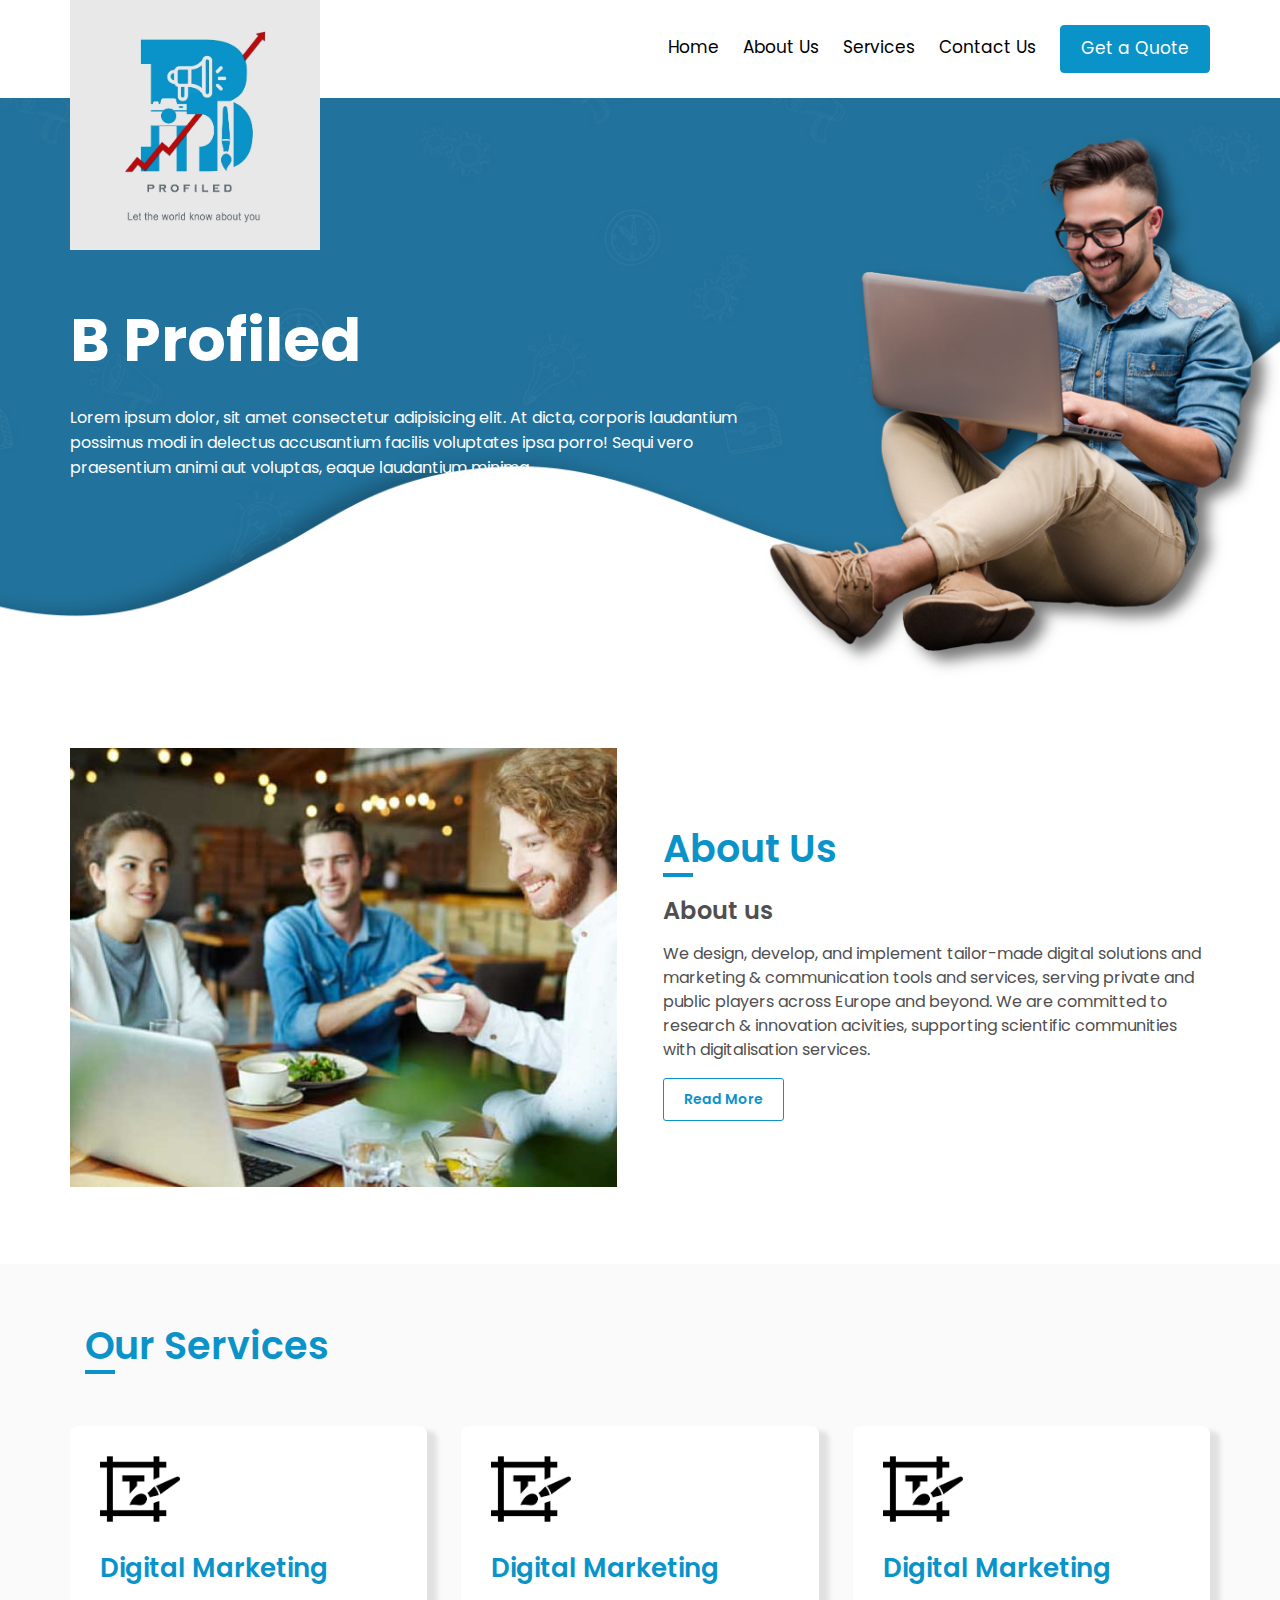
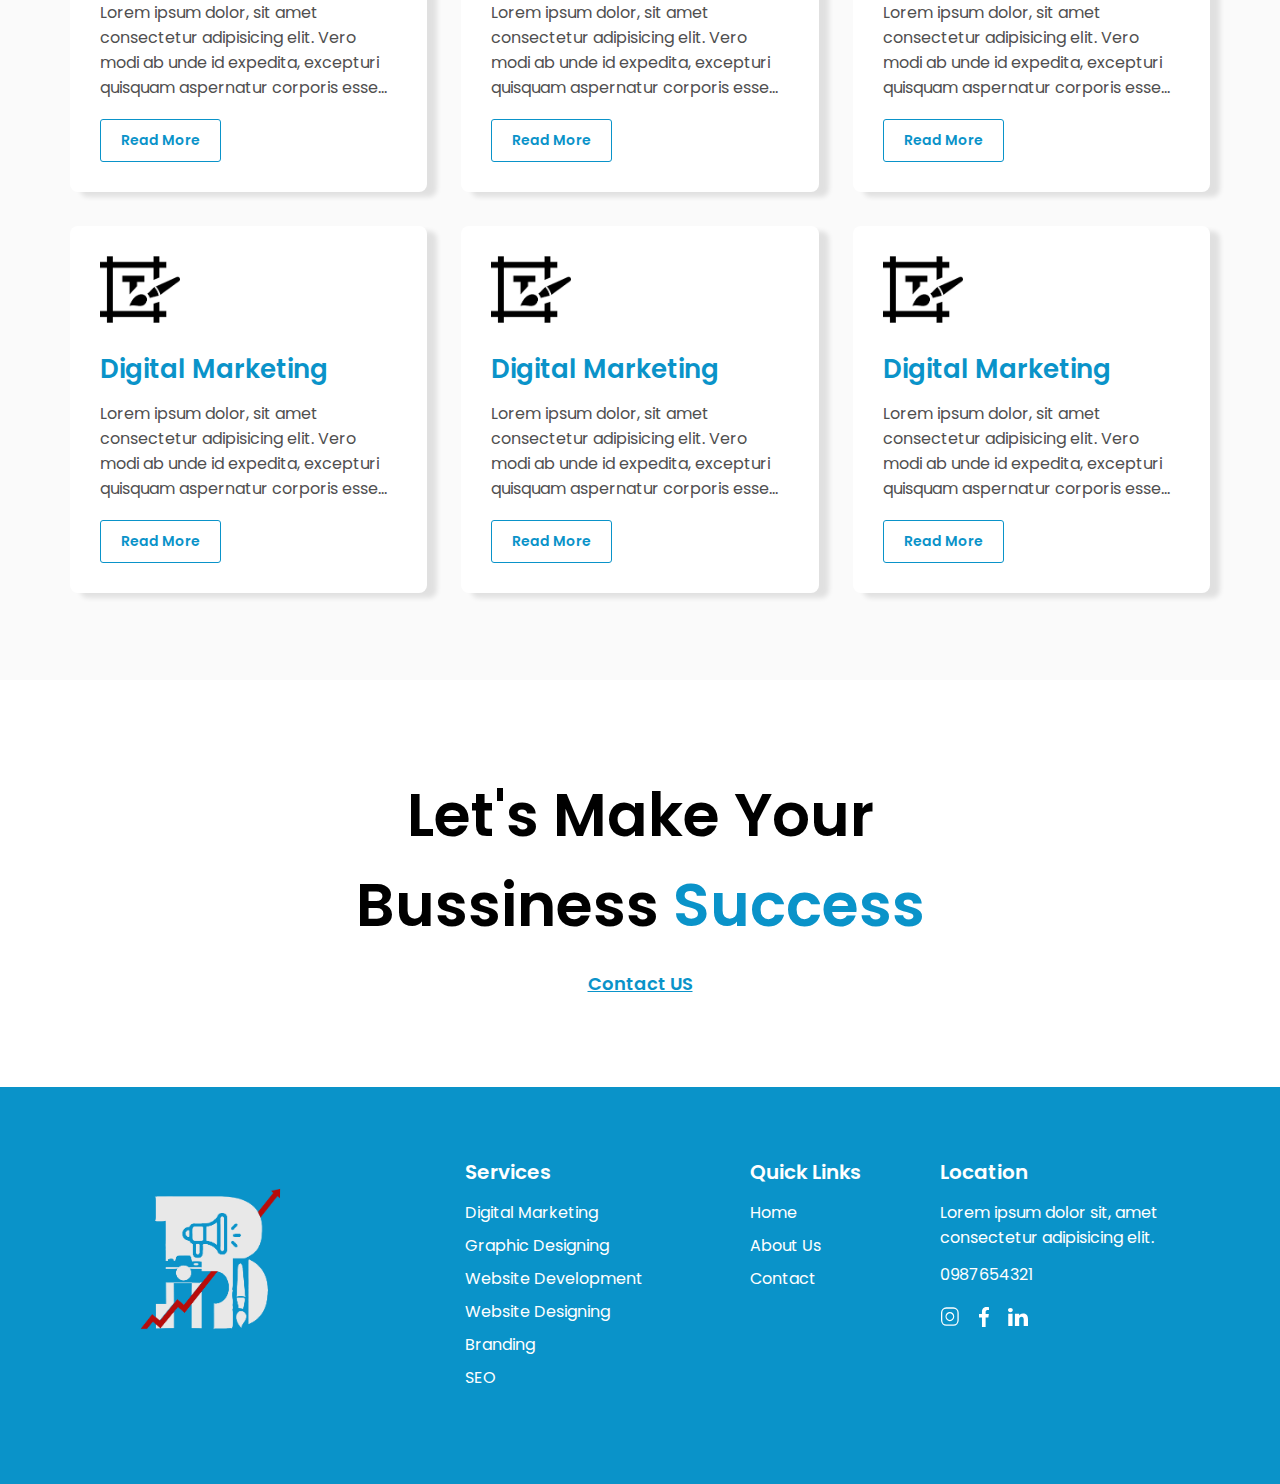
==== index.html @ 7e1f8a28 "Add files via upload" ====
<!DOCTYPE html>
<html lang="en">
<head>
    <meta charset="UTF-8">
    <meta name="viewport" content="width=device-width, initial-scale=1.0">
    <title>B Profiled</title>

    <link rel="stylesheet" href="./assets/css/bootstrap.min.css">
    <link rel="stylesheet" href="./assets/css/stylesheet.css">
</head>
<body>
    <header class="my_header">
        <div class="container">
            <div class="row header_row">
                <div class="brand_logo">
                    <a href="index.html">
                        <img src="./assets/images/logo.jpg" alt="">
                    </a>
                </div>
                <div class="header_right">
                    <div class="header_main">
                        <ul>
                            <li class="nav_item">
                                <a href="" class="nav_link">Home</a>
                            </li>
                            <li class="nav_item">
                                <a href="" class="nav_link">About Us</a>
                            </li>
                            <li class="nav_item">
                                <a href="" class="nav_link">Services</a>
                            </li>
                            <li class="nav_item">
                                <a href="" class="nav_link">Contact Us</a>
                            </li>
                            <li class="nav_item">
                                <a href="" class="nav_link btn">Get a Quote</a>
                            </li>
                        </ul>
                    </div>
                </div>
            </div>
        </div>
    </header>
    <section class="home_banner">
        <div class="banner-bg">
            <img src="./assets/images/social-media-banner-new-abhi.jpg" alt="">
        </div>
        <div class="container">
            <div class="row">
                <div class="banner-conten">
                    <h1>B Profiled</h1>
                    <p>Lorem ipsum dolor, sit amet consectetur adipisicing elit. At dicta, corporis laudantium possimus modi in delectus accusantium facilis voluptates ipsa porro! Sequi vero praesentium animi aut voluptas, eaque laudantium minima.</p>
                </div>
            </div>
        </div>
    </section>
    <section class="abouts-wrapp">
        <div class="container">
            <div class="row">
                <div class="abouts-left">
                    <img src="./assets/images/contact-img.jpg" alt="">
                </div>
                <div class="abouts-right">
                    <div class="about-conten">
                        <h2 class="title-common">About Us</h2>
                        <h3>About us</h3>
                        <p>We design, develop, and implement tailor-made digital solutions and marketing & communication tools and services, serving private and public players across Europe and beyond. We are committed to research & innovation acivities, supporting scientific communities with digitalisation services.</p>
                        <a href="" class="read-more-btn">Read More</a>
                    </div>                    
                </div>
            </div>
        </div>
    </section>
    <section class="services-wrapp">
        <div class="container">
            <h2 class="title-common">Our Services</h2>
            <div class="row">
                <div class="service-box">
                    <div class="service-icon">
                        <img src="./assets/images/branding.png" alt="">
                    </div>
                    <h2>Digital Marketing</h2>
                    <p>Lorem ipsum dolor, sit amet consectetur adipisicing elit. Vero modi ab unde id expedita, excepturi quisquam aspernatur corporis esse pariatur, hic culpa consequatur fugit animi veniam enim dignissimos eum ipsum.</p>
                    <a href="" class="read-more-btn">Read More</a>
                </div>
                <div class="service-box">
                    <div class="service-icon">
                        <img src="./assets/images/branding.png" alt="">
                    </div>
                    <h2>Digital Marketing</h2>
                    <p>Lorem ipsum dolor, sit amet consectetur adipisicing elit. Vero modi ab unde id expedita, excepturi quisquam aspernatur corporis esse pariatur, hic culpa consequatur fugit animi veniam enim dignissimos eum ipsum.</p>
                    <a href="" class="read-more-btn">Read More</a>
                </div>
                <div class="service-box">
                    <div class="service-icon">
                        <img src="./assets/images/branding.png" alt="">
                    </div>
                    <h2>Digital Marketing</h2>
                    <p>Lorem ipsum dolor, sit amet consectetur adipisicing elit. Vero modi ab unde id expedita, excepturi quisquam aspernatur corporis esse pariatur, hic culpa consequatur fugit animi veniam enim dignissimos eum ipsum.</p>
                    <a href="" class="read-more-btn">Read More</a>
                </div>
                <div class="service-box">
                    <div class="service-icon">
                        <img src="./assets/images/branding.png" alt="">
                    </div>
                    <h2>Digital Marketing</h2>
                    <p>Lorem ipsum dolor, sit amet consectetur adipisicing elit. Vero modi ab unde id expedita, excepturi quisquam aspernatur corporis esse pariatur, hic culpa consequatur fugit animi veniam enim dignissimos eum ipsum.</p>
                    <a href="" class="read-more-btn">Read More</a>
                </div>
                <div class="service-box">
                    <div class="service-icon">
                        <img src="./assets/images/branding.png" alt="">
                    </div>
                    <h2>Digital Marketing</h2>
                    <p>Lorem ipsum dolor, sit amet consectetur adipisicing elit. Vero modi ab unde id expedita, excepturi quisquam aspernatur corporis esse pariatur, hic culpa consequatur fugit animi veniam enim dignissimos eum ipsum.</p>
                    <a href="" class="read-more-btn">Read More</a>
                </div>
                <div class="service-box">
                    <div class="service-icon">
                        <img src="./assets/images/branding.png" alt="">
                    </div>
                    <h2>Digital Marketing</h2>
                    <p>Lorem ipsum dolor, sit amet consectetur adipisicing elit. Vero modi ab unde id expedita, excepturi quisquam aspernatur corporis esse pariatur, hic culpa consequatur fugit animi veniam enim dignissimos eum ipsum.</p>
                    <a href="" class="read-more-btn">Read More</a>
                </div>
            </div>
        </div>
    </section>
    <section class="contact-wrapp">
        <div class="container">
            <div class="row">
                <h1>Let's Make Your <span>Bussiness <span class="color">Success</span></span></h1>
                <a href="" class="contact-btn">Contact US</a>
            </div>
        </div>
    </section>
    <footer>
        <div class="container">
            <div class="row ftr-row1">                
                <div class="col-md-4 ftr-brand">
                    <div class="ftr-logo">
                        <a href=""><img src="./assets/images/footerbprofile.png" alt=""></a>
                    </div>
                </div>
                <div class="col-md-3 ftr-links">
                    <h3>Services</h3>
                    <ul>
                        <li><a href="">Digital Marketing</a></li>
                        <li><a href="">Graphic Designing</a></li>
                        <li><a href="">Website Development</a></li>
                        <li><a href="">Website Designing</a></li>
                        <li><a href="">Branding</a></li>
                        <li><a href="">SEO</a></li>
                    </ul>
                </div>
                <div class="col-md-2 ftr-links">
                    <h3>Quick Links</h3>
                    <ul>
                        <li><a href="">Home</a></li>
                        <li><a href="">About Us</a></li>
                        <li><a href="">Contact</a></li>
                    </ul>
                </div>
                <div class="col-md-3 ftr-add">
                    <h3>Location</h3>
                    <ul>
                        <li>Lorem ipsum dolor sit, amet consectetur adipisicing elit.</li>
                    </ul>
                    <ul class="ph-no">
                        <li><a href="">0987654321</a></li>
                    </ul>
                    <ul class="social-icons">
                        <li><a href=""><img src="./assets/images/instagram-white-plain-icon.svg" alt=""></a></li>
                        <li><a href=""><img src="./assets/images/facebook-white-plain-icon.svg" alt=""></a></li>
                        <li><a href=""><img src="./assets/images/linkedin-white-plain-icon.svg" alt=""></a></li>
                    </ul>
                </div>
            </div>
        </div>
    </footer>

    <script src="./assets/js/bootstrap.min.js"></script>
    <script src="./assets/js/jquery-3.7.1.min.js"></script>
    <script src="./assets/js/popper.min.js"></script>
    <script src="./assets/js/custom.js"></script>
</body>
</html>
---- assets/css/stylesheet.css ----
@charset "utf-8";
/* CSS Document */

/* CSS Document © 2023 ProWeb Prism */
@import url('https://fonts.googleapis.com/css2?family=Poppins:ital,wght@0,100;0,200;0,300;0,400;0,500;0,600;0,700;0,800;0,900;1,100;1,200;1,300;1,400;1,500;1,600;1,700;1,800;1,900&display=swap');

::-moz-selection{ background:#7b7d7f; color:#ffffff; text-shadow:none;}
::selection { background:#7b7d7f; color:#ffffff; text-shadow:none;}
*,
*:before, *:after{-webkit-box-sizing:  border-box;-moz-box-sizing: border-box;box-sizing: border-box;margin: 0;padding: 0;}
html, body, div, span, applet, object, iframe, h1, h2, h3, h4, h5, h6, p, blockquote, pre, abbr, acronym, address, big, cite, code, del, dfn, em, img, ins, kbd, q, s, samp, small, strike, strong, sub, sup, tt, var, b, u, i, center, dl, dt, dd, ol, ul, li, fieldset, form, label, legend, table, caption, tbody, tfoot, thead, tr, th, td, article, aside, canvas, details, embed,  figure, figcaption, footer, header, hgroup, menu, nav, output, ruby, section, summary,time, mark, audio, video, textarea, input { margin:0; padding:0; border:0; font-size:100%; font:inherit; vertical-align:baseline; outline:none; font-family: 'Poppins', sans-serif;}
/* HTML5 display-role reset for older browsers */
article, aside, details, figcaption, figure, footer, header, hgroup, menu, nav, section { display: block; }
body {color:#504f50; -webkit-text-size-adjust: none; -webkit-font-smoothing: antialiased; -moz-font-smoothing: antialiased; -webkit-font-smoothing: antialiased; font-smoothing: antialiased; text-rendering: optimizeLegibility; overflow:hidden;}
:root { overflow-y: scroll;}
html.cl-loaded.menu-came-in { overflow: hidden;}
a { text-decoration:none; transition:all 0.25s ease-out 0s;}
a:hover { text-decoration:none; transition:all 0.25s ease-out 0s;}
p, p span { font-family: 'Poppins', sans-serif;}
img { border:0px;}
ol, ul, li{ list-style: none;}
blockquote, q { quotes: none;}
blockquote:before, blockquote:after, q:before, q:after { content: ''; content: none;}
table {border-collapse: collapse; border-spacing: 0;}
* {-webkit-appearance: none;
}::-webkit-input-placeholder {
  color:#ffffff;
}
::-moz-placeholder { 
  color:#ffffff;
}
:-ms-input-placeholder {
  color:#ffffff;
}
:-moz-placeholder {
  color:#ffffff;
}

section{width: 100%; float: left;}
img{max-width: 100%;}

/* -------------------------header--------------------------- */
header.my_header { width: 100%;float: left;}
header.my_header .brand_logo { width: 250px; position: absolute;left: 0;z-index: 1;}
header.my_header .header_right {float: right;display: inline-block;padding: 25px 0;}
header.my_header .header_row {justify-content: right;position: relative;}
header.my_header .header_right .header_main ul {display: inline-block;width: auto;}
header.my_header .header_right .header_main ul li.nav_item {display: inline-block;}
header.my_header .header_right .header_main ul li.nav_item a.nav_link {color: #000;font-size: 17px;padding: 10px;}
header.my_header .header_right .header_main ul li.nav_item a.nav_link:hover {color: #0a93c9;}
header.my_header .header_right .header_main ul li.nav_item a.nav_link.btn {border: 1px solid #0a93c9;background: #0a93c9;color: #fff;padding: 10px 20px;margin: 0 0 0 10px;}
header.my_header .header_right .header_main ul li.nav_item a.nav_link.btn:hover {color: #0a93c9;background: none;}


/* -------------------home_banner------------------- */
.home_banner { padding: 80px 0;position: relative;  min-height: 580px; display: flex;flex-wrap: wrap;align-items: center;}
.home_banner .banner-bg { position: absolute; width: 100%; height: 100%; top: 0; left: 0;}
.home_banner .banner-bg img { height: 100%; object-fit: cover;}
.home_banner .banner-conten {width: 60%; position: relative;margin: 0 ;text-align: left;}
.home_banner .banner-conten h1 { font-size: 60px; color: #fff; font-weight: 700;  margin: 0 0 20px;}
.home_banner .banner-conten p { color: #fff; font-size: 16px;}
.abouts-wrapp { padding: 70px 0; position: relative;}
.abouts-wrapp .abouts-left { width: 48%;}
.abouts-wrapp .abouts-right { width: 48%;display: flex; flex-wrap: wrap; align-items: center;}
.abouts-wrapp .row { justify-content: space-between;}
h2.title-common {font-size: 38px;font-weight: 600;color: #0a93c9;margin: 0 0 16px;position: relative;}
h2.title-common:before { content: ""; width: 30px; height: 4px; background: #0a93c9; display: block; position: absolute; left: 0; bottom: 0;}
.abouts-wrapp h3 { font-size: 24px; font-weight: 600; margin: 0 0 14px;}
.abouts-wrapp p {font-size: 16px; line-height: 24px;}
.read-more-btn { border: 1px solid #0a93c9; background: #fff; color: #0a93c9;  padding: 10px 20px; display: block; width: fit-content; margin: 16px 0 0; border-radius: 3px; font-size: 14px; font-weight: 600;}
.read-more-btn:hover {background: #0a93c9; color: #ffff;}
.services-wrapp { padding: 53px 0; background: rgb(232 232 232 / 20%); position: relative;}
.services-wrapp .service-box { width: 31.33%; margin: 0 3% 3% 0; background: #fff; padding: 30px; border-radius: 8px; box-shadow: 10px 5px 5px rgb(0 0 0 / 10%);}
.services-wrapp .service-box:nth-child(3n) { margin-right: 0;}
.services-wrapp .service-box .service-icon { width: 80px; margin: 0 0 20px;}
.services-wrapp .service-box  h2 { font-size: 26px; font-weight: 600; margin: 0 0 12px; color: #0a93c9;}
.services-wrapp .service-box p { font-size: 16px; margin: 0  0 19px; overflow: hidden;text-overflow: ellipsis; display: -webkit-box; -webkit-line-clamp: 4; line-clamp: 4; -webkit-box-orient: vertical;}
.services-wrapp h2.title-common { text-align: center; width: fit-content; margin: 0 0 52px;}
.contact-wrapp { padding: 90px 0; text-align: center;}
.contact-wrapp h1 { font-size: 60px; font-weight: 600; width: 100%; text-align: center; color: #000;margin: 0 0 20px;}
.contact-wrapp h1 span { display: block;}
.contact-wrapp h1 span span.color { display: inline; color: #0a93c9;}
.contact-wrapp .contact-btn { color: #0a93c9; font-size: 18px; font-weight: 600; margin: 0 auto; text-decoration: underline;}
.contact-wrapp .contact-btn:hover { color: #000;}
footer {width: 100%; float: left; background: #0a93c9; padding: 70px 0;}
footer .ftr-logo { width: 250px;}
footer .ftr-links ul li { font-size: 16px; margin: 0  0 8px;}
footer h3 { font-size: 20px; color: #fff; font-weight: 600; margin: 0 0 13px;}
footer .ftr-links ul li a { color: #fff;  display: block;}
footer .ftr-links ul li a:hover {color: #000;}
footer ul li {color: #fff;}
footer ul li a {color: #fff;}
footer ul li a:hover{color: #000;}
footer ul.ph-no {margin: 12px 0 0;}
footer ul.social-icons {  margin: 20px 0 0;}
footer ul.social-icons li { display: inline-block; margin: 0 10px 0 0;}
footer ul.social-icons li img {width: 20px; height: 20px; object-fit: contain;}
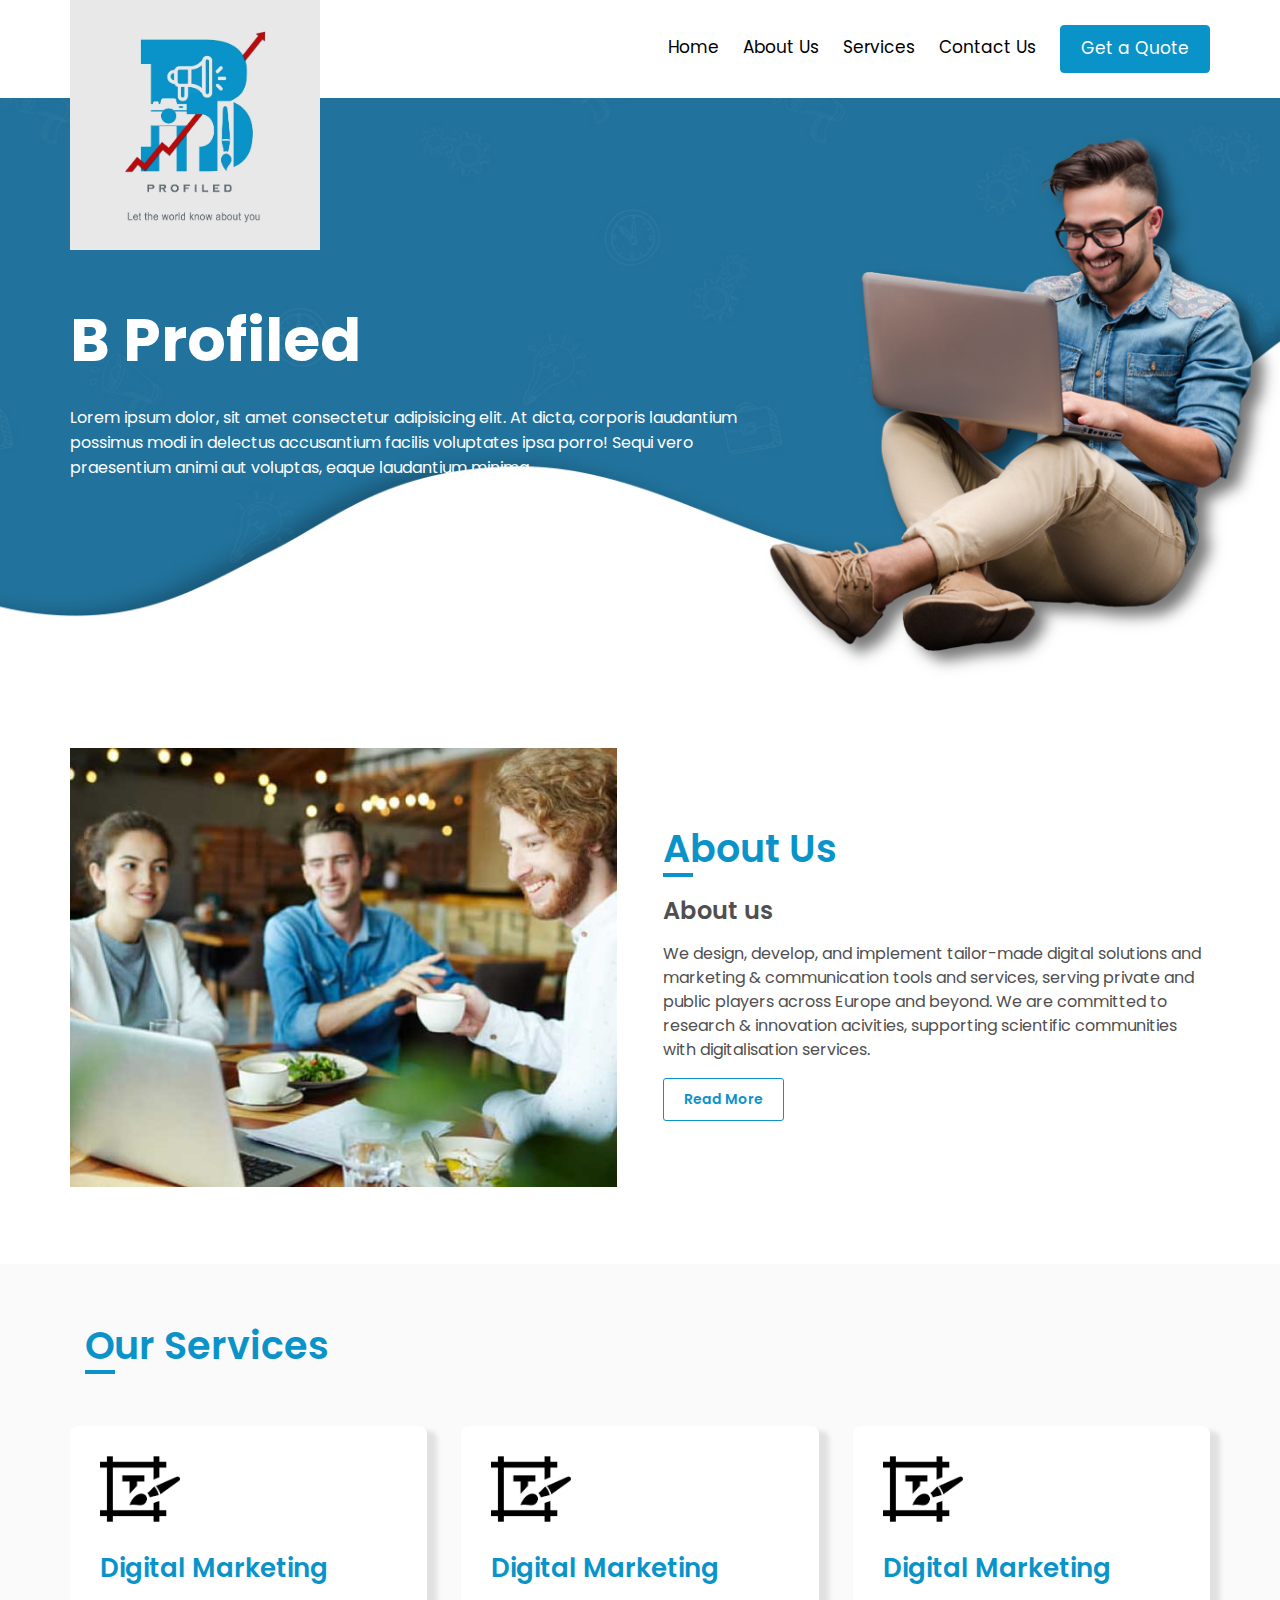
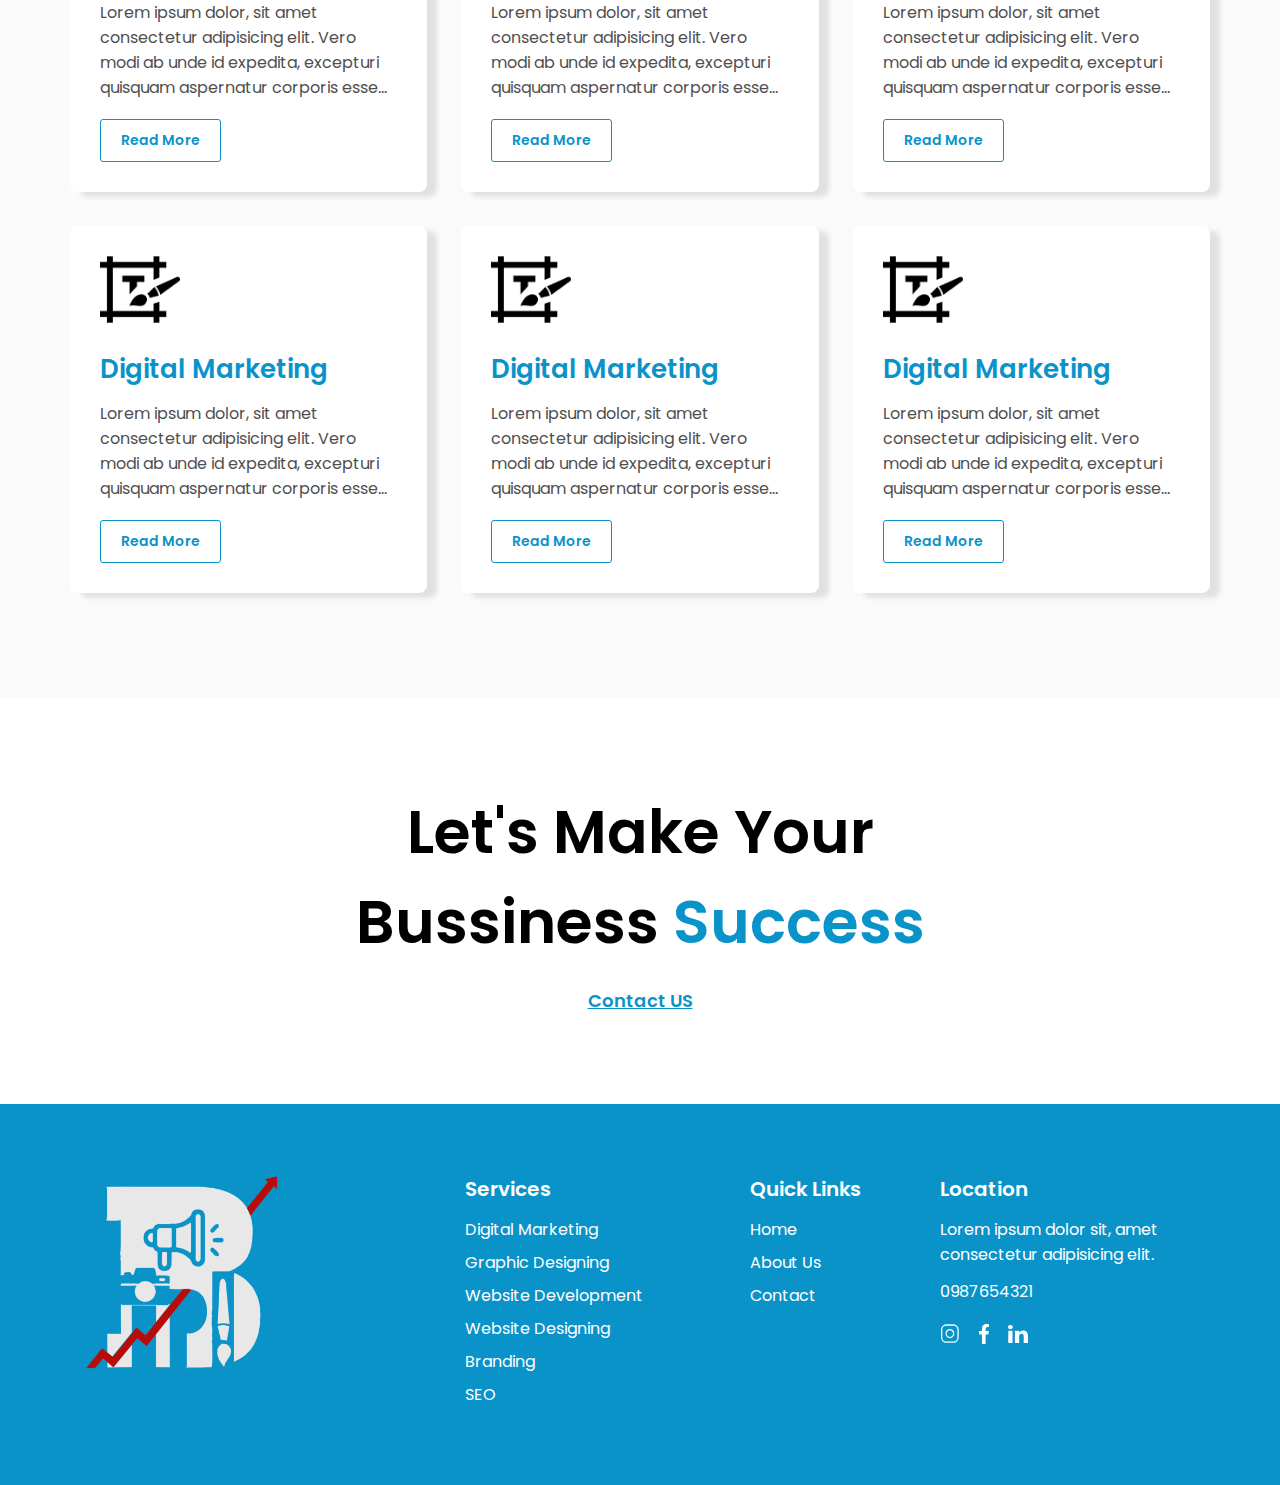
==== commit 7bf136b9: "dsc" ====
--- a/index.html
+++ b/index.html
@@ -6,6 +6,8 @@
     <title>B Profiled</title>
 
     <link rel="stylesheet" href="./assets/css/bootstrap.min.css">
+    <link rel="stylesheet" href="./assets/css/slick-theme.css">
+    <link rel="stylesheet" href="./assets/css/slicks.css">
     <link rel="stylesheet" href="./assets/css/stylesheet.css">
 </head>
 <body>
@@ -24,10 +26,10 @@
                                 <a href="" class="nav_link">Home</a>
                             </li>
                             <li class="nav_item">
-                                <a href="" class="nav_link">About Us</a>
+                                <a href="about-us" class="nav_link">About Us</a>
                             </li>
                             <li class="nav_item">
-                                <a href="" class="nav_link">Services</a>
+                                <a href="services.html" class="nav_link">Services</a>
                             </li>
                             <li class="nav_item">
                                 <a href="" class="nav_link">Contact Us</a>
@@ -182,6 +184,7 @@
     <script src="./assets/js/bootstrap.min.js"></script>
     <script src="./assets/js/jquery-3.7.1.min.js"></script>
     <script src="./assets/js/popper.min.js"></script>
+    <script src="./assets/js/slider.js"></script>
     <script src="./assets/js/custom.js"></script>
 </body>
 </html>--- a/assets/css/slicks.css
+++ b/assets/css/slicks.css
@@ -0,0 +1,144 @@
+/* Slider */
+.slick-slider {
+  position: relative;
+  display: block;
+  box-sizing: border-box;
+  -webkit-user-select: none;
+  -moz-user-select: none;
+  -ms-user-select: none;
+  user-select: none;
+  -webkit-touch-callout: none;
+  -khtml-user-select: none;
+  -ms-touch-action: pan-y;
+  touch-action: pan-y;
+  -webkit-tap-highlight-color: transparent;
+}
+.slick-list {
+  position: relative;
+  display: block;
+  overflow: hidden;
+  margin: 0;
+  padding: 0;
+}
+.slick-list:focus {
+  outline: none;
+}
+.slick-list.dragging {
+  cursor: pointer;
+  cursor: hand;
+}
+.slick-slider .slick-track,
+.slick-slider .slick-list {
+  -webkit-transform: translate3d(0, 0, 0);
+  -moz-transform: translate3d(0, 0, 0);
+  -ms-transform: translate3d(0, 0, 0);
+  -o-transform: translate3d(0, 0, 0);
+  transform: translate3d(0, 0, 0);
+}
+.slick-track {
+  position: relative;
+  top: 0;
+  left: 0;
+  display: block;
+  margin-left: auto;
+  margin-right: auto;
+}
+.slick-track:before,
+.slick-track:after {
+  display: table;
+  content: '';
+}
+.slick-track:after {
+  clear: both;
+}
+.slick-loading .slick-track {
+  visibility: hidden;
+}
+.slick-slide {
+  display: none;
+  float: left;
+  height: 100%;
+  min-height: 1px;
+}
+[dir='rtl'] .slick-slide {
+  float: right;
+}
+.slick-slide img {
+  display: block;
+}
+.slick-slide.slick-loading img {
+  display: none;
+}
+.slick-slide.dragging img {
+  pointer-events: none;
+}
+.slick-initialized .slick-slide {
+  display: block;
+  overflow: hidden;
+}
+.slick-loading .slick-slide {
+  visibility: hidden;
+}
+.slick-vertical .slick-slide {
+  display: block;
+  height: auto;
+  border: 1px solid transparent;
+}
+.slick-arrow.slick-hidden {
+  display: none;
+}
+.treatments-wrapp .slick-slide {
+  margin: 0 5px 0;
+}
+.memberships-wrapp .slick-slide {
+  margin: 0 5px 0;
+}
+.reviews-wrapp .slick-slide {
+  margin: 0 5px 0;
+}
+.video-wrapp .slick-slide {
+  margin: 0 9px 0;
+}
+.team-wrapp .slick-slide {
+  margin: 0 7px 0;
+}
+.partners-wrapp .slick-slide {
+  margin: 0 24px 0;
+}
+.instagram-wrapp .slick-slide {
+  margin: 0 5px 0;
+}
+
+.blog-slider .slick-slide {
+  margin: 0 10px 0;
+}
+
+.eventinn-wrapp .slick-slide {
+  margin: 0 8px 0;
+}
+
+
+/*Smartphone css*/
+@media screen and (max-width: 480px) {
+
+}
+
+@media screen and (min-width:481px) and (max-width:600px) {
+
+}
+
+@media screen and (min-width:601px) and (max-width:767px) {
+
+}
+
+@media screen and (min-width:768px) and (max-width:900px) {
+
+}
+
+@media screen and (min-width:901px) and (max-width:1024px) {
+
+}
+
+@media screen and (min-width:1025px) and (max-width:1240px) {
+
+}--- a/assets/css/stylesheet.css
+++ b/assets/css/stylesheet.css
@@ -55,10 +55,13 @@
 /* -------------------home_banner------------------- */
 .home_banner { padding: 80px 0;position: relative;  min-height: 580px; display: flex;flex-wrap: wrap;align-items: center;}
 .home_banner .banner-bg { position: absolute; width: 100%; height: 100%; top: 0; left: 0;}
-.home_banner .banner-bg img { height: 100%; object-fit: cover;}
+.home_banner .banner-bg img {width: 100%; height: 100%; object-fit: cover;}
 .home_banner .banner-conten {width: 60%; position: relative;margin: 0 ;text-align: left;}
 .home_banner .banner-conten h1 { font-size: 60px; color: #fff; font-weight: 700;  margin: 0 0 20px;}
 .home_banner .banner-conten p { color: #fff; font-size: 16px;}
+
+
+/* -------about-section----------- */
 .abouts-wrapp { padding: 70px 0; position: relative;}
 .abouts-wrapp .abouts-left { width: 48%;}
 .abouts-wrapp .abouts-right { width: 48%;display: flex; flex-wrap: wrap; align-items: center;}
@@ -69,21 +72,30 @@
 .abouts-wrapp p {font-size: 16px; line-height: 24px;}
 .read-more-btn { border: 1px solid #0a93c9; background: #fff; color: #0a93c9;  padding: 10px 20px; display: block; width: fit-content; margin: 16px 0 0; border-radius: 3px; font-size: 14px; font-weight: 600;}
 .read-more-btn:hover {background: #0a93c9; color: #ffff;}
-.services-wrapp { padding: 53px 0; background: rgb(232 232 232 / 20%); position: relative;}
+
+
+/* -----------service-sect------------ */
+.services-wrapp { padding: 53px 0 70px; background: rgb(232 232 232 / 20%); position: relative;}
 .services-wrapp .service-box { width: 31.33%; margin: 0 3% 3% 0; background: #fff; padding: 30px; border-radius: 8px; box-shadow: 10px 5px 5px rgb(0 0 0 / 10%);}
 .services-wrapp .service-box:nth-child(3n) { margin-right: 0;}
 .services-wrapp .service-box .service-icon { width: 80px; margin: 0 0 20px;}
 .services-wrapp .service-box  h2 { font-size: 26px; font-weight: 600; margin: 0 0 12px; color: #0a93c9;}
 .services-wrapp .service-box p { font-size: 16px; margin: 0  0 19px; overflow: hidden;text-overflow: ellipsis; display: -webkit-box; -webkit-line-clamp: 4; line-clamp: 4; -webkit-box-orient: vertical;}
 .services-wrapp h2.title-common { text-align: center; width: fit-content; margin: 0 0 52px;}
-.contact-wrapp { padding: 90px 0; text-align: center;}
+
+
+/* ---------contact-sect--------- */
+.contact-wrapp { padding: 90px 0; text-align: center; background: url(../images/conatct-section-bg.jpg) no-repeat center; background-size: cover; background-attachment: fixed;}
 .contact-wrapp h1 { font-size: 60px; font-weight: 600; width: 100%; text-align: center; color: #000;margin: 0 0 20px;}
 .contact-wrapp h1 span { display: block;}
 .contact-wrapp h1 span span.color { display: inline; color: #0a93c9;}
 .contact-wrapp .contact-btn { color: #0a93c9; font-size: 18px; font-weight: 600; margin: 0 auto; text-decoration: underline;}
 .contact-wrapp .contact-btn:hover { color: #000;}
+
+
+/* ------footer-------- */
 footer {width: 100%; float: left; background: #0a93c9; padding: 70px 0;}
-footer .ftr-logo { width: 250px;}
+footer .ftr-logo { width: 195px;}
 footer .ftr-links ul li { font-size: 16px; margin: 0  0 8px;}
 footer h3 { font-size: 20px; color: #fff; font-weight: 600; margin: 0 0 13px;}
 footer .ftr-links ul li a { color: #fff;  display: block;}
@@ -94,4 +106,25 @@
 footer ul.ph-no {margin: 12px 0 0;}
 footer ul.social-icons {  margin: 20px 0 0;}
 footer ul.social-icons li { display: inline-block; margin: 0 10px 0 0;}
-footer ul.social-icons li img {width: 20px; height: 20px; object-fit: contain;}+footer ul.social-icons li img {width: 20px; height: 20px; object-fit: contain;}
+
+
+
+/* --------inner-banner--------- */
+.home_banner.inner-banner {height: 300px;}
+
+.content-wrapp { padding: 70px 0;}
+.content-wrapp p { font-size: 16px;  line-height: 24px; margin: 0 0 11px;}
+
+.services-wrapp.slider{padding: 53px 0 84px;}
+.services-wrapp.slider .service-box { width: 100%; margin: 0;}
+.services-wrapp.slider .slider-col { padding: 0 15px 10px;}
+
+
+.service-wrapp {padding: 108px 0 70px;position: relative;}
+.service-wrapp .service-box {width: 31.33%; margin: 0 3% 3% 0; position: relative; box-shadow: 10px 5px 5px rgb(0 0 0 / 10%); overflow: hidden; border-radius: 8px;}
+.service-wrapp .service-box:nth-child(3n) { margin-right: 0;}
+.service-wrapp .service-box .service-name { position: absolute; width: 100%; bottom: 40px; left: 0; padding: 0 10px; text-align: center;}
+.service-wrapp .service-box .service-name h2 { font-size: 28px; font-weight: 700; color: #fff;}
+.service-wrapp .service-box img { width: 100%; height: 100%; object-fit: cover; transition: all 0.25s ease-out 0s; -o-transition: all 0.25s ease-out 0s; -ms-transition: all 0.25s ease-out 0s;-moz-transition: all 0.25s ease-out 0s; -webkit-transition: all 0.25s ease-out 0s;}
+.service-wrapp .service-box:hover img {transform: scale(1.08); transition: all 0.25s ease-out 0s; -o-transition: all 0.25s ease-out 0s; -ms-transition: all 0.25s ease-out 0s; -moz-transition: all 0.25s ease-out 0s; -webkit-transition: all 0.25s ease-out 0s; filter: grayscale(100%);}
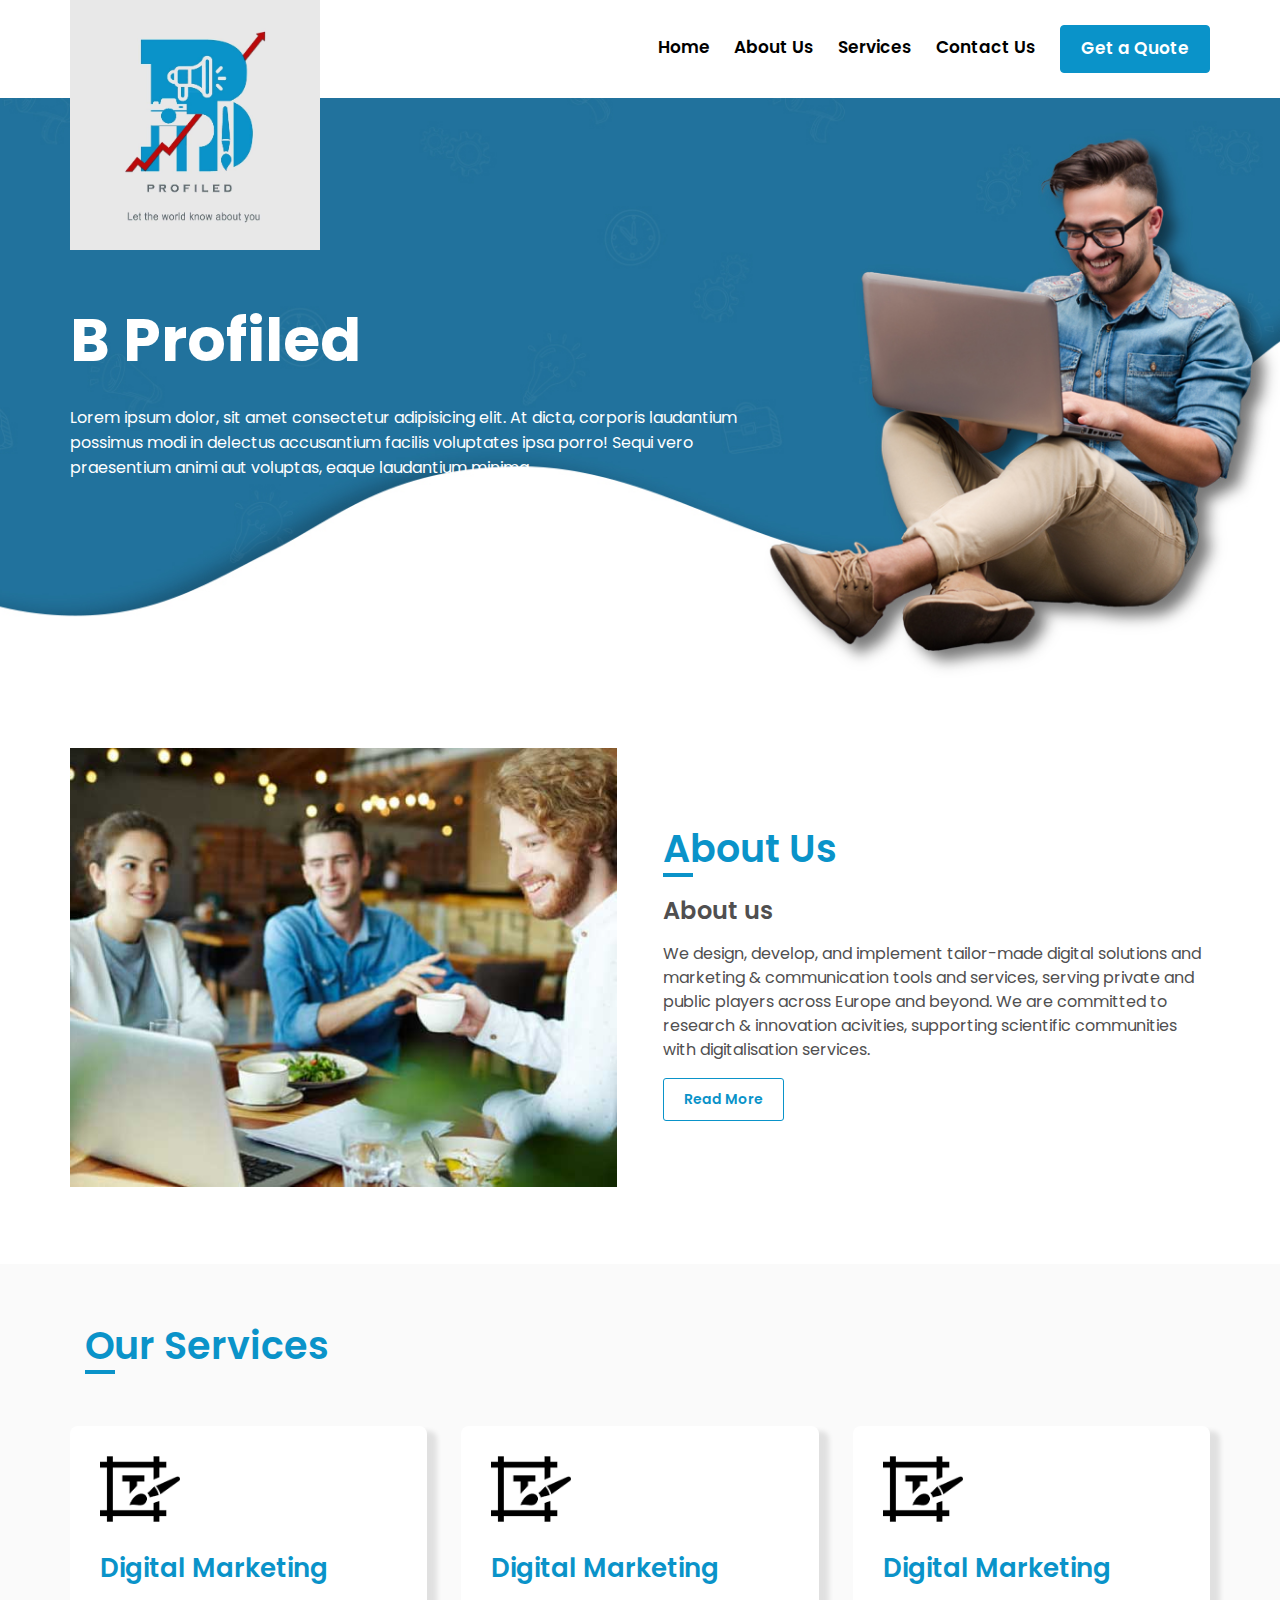
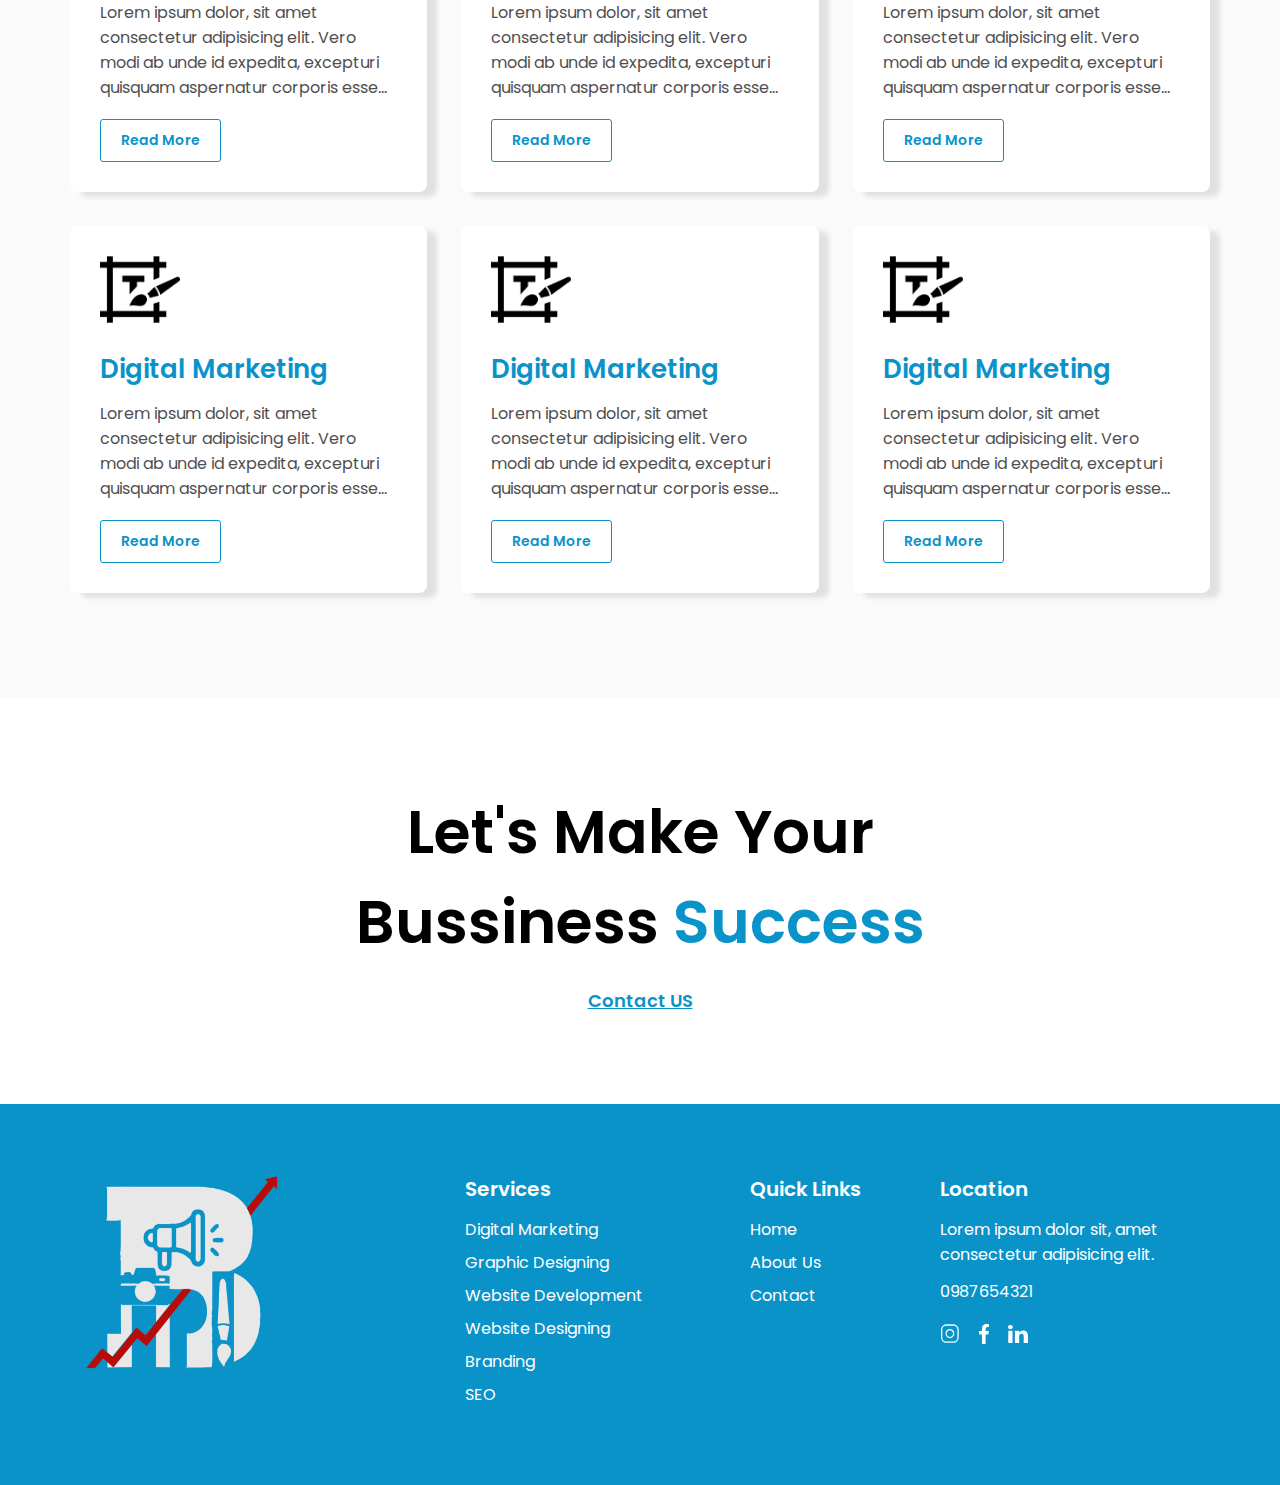
==== commit bb9b8871: "sdf" ====
--- a/index.html
+++ b/index.html
@@ -32,7 +32,7 @@
                                 <a href="services.html" class="nav_link">Services</a>
                             </li>
                             <li class="nav_item">
-                                <a href="" class="nav_link">Contact Us</a>
+                                <a href="contact-us.html" class="nav_link">Contact Us</a>
                             </li>
                             <li class="nav_item">
                                 <a href="" class="nav_link btn">Get a Quote</a>
--- a/assets/css/stylesheet.css
+++ b/assets/css/stylesheet.css
@@ -46,10 +46,15 @@
 header.my_header .header_row {justify-content: right;position: relative;}
 header.my_header .header_right .header_main ul {display: inline-block;width: auto;}
 header.my_header .header_right .header_main ul li.nav_item {display: inline-block;}
-header.my_header .header_right .header_main ul li.nav_item a.nav_link {color: #000;font-size: 17px;padding: 10px;}
+header.my_header .header_right .header_main ul li.nav_item a.nav_link {color: #000;font-size: 17px;padding: 10px; font-weight: 600;position: relative;}
 header.my_header .header_right .header_main ul li.nav_item a.nav_link:hover {color: #0a93c9;}
 header.my_header .header_right .header_main ul li.nav_item a.nav_link.btn {border: 1px solid #0a93c9;background: #0a93c9;color: #fff;padding: 10px 20px;margin: 0 0 0 10px;}
 header.my_header .header_right .header_main ul li.nav_item a.nav_link.btn:hover {color: #0a93c9;background: none;}
+header.my_header .header_right .header_main ul li.nav_item.active a.nav_link {color: #0a93c9;}
+header.my_header .header_right .header_main ul li.nav_item a.nav_link:after { content: ""; width: 0%; height: 3px; position: absolute;  background: #0a93c9; left: 50%; transform: translateX(-50%); bottom: 4px; transition: all 0.25s ease-out 0s;}
+header.my_header .header_right .header_main ul li.nav_item.active a.nav_link:after{width: 80%;}
+header.my_header .header_right .header_main ul li.nav_item:hover a.nav_link:after{width: 80%;}
+header.my_header .header_right .header_main ul li.nav_item a.nav_link.btn::after{display: none;}
 
 
 /* -------------------home_banner------------------- */
@@ -111,7 +116,7 @@
 
 
 /* --------inner-banner--------- */
-.home_banner.inner-banner {height: 300px;}
+.home_banner.inner-banner {min-height: inherit;height: 440px;}
 
 .content-wrapp { padding: 70px 0;}
 .content-wrapp p { font-size: 16px;  line-height: 24px; margin: 0 0 11px;}
@@ -128,3 +133,25 @@
 .service-wrapp .service-box .service-name h2 { font-size: 28px; font-weight: 700; color: #fff;}
 .service-wrapp .service-box img { width: 100%; height: 100%; object-fit: cover; transition: all 0.25s ease-out 0s; -o-transition: all 0.25s ease-out 0s; -ms-transition: all 0.25s ease-out 0s;-moz-transition: all 0.25s ease-out 0s; -webkit-transition: all 0.25s ease-out 0s;}
 .service-wrapp .service-box:hover img {transform: scale(1.08); transition: all 0.25s ease-out 0s; -o-transition: all 0.25s ease-out 0s; -ms-transition: all 0.25s ease-out 0s; -moz-transition: all 0.25s ease-out 0s; -webkit-transition: all 0.25s ease-out 0s; filter: grayscale(100%);}
+
+
+
+
+.getin-touch {padding: 70px 0;}
+.getin-touch .getin-form-wrapp {width: 65%;display: flex;flex-wrap: wrap;margin: 0 auto;box-shadow: 0 0 7px #00000033;padding: 45px 30px 20px;border-radius: 10px;}
+.getin-touch .getin-form-wrapp .getin-col1 {position: relative;float: left;width: 50%;padding-right: 30px;}
+.getin-touch .getin-form-wrapp .getin-col1 .text-fields {width: 100%;}
+.getin-touch .getin-form-wrapp .getin-col1 .text-fields .text-field {width: 100%;display: block;}
+.getin-touch .getin-form-wrapp .getin-col1 .text-fields .text-field input {width: 100%;float: left;color: #7e7e7e;height: 50px;font-size: 14px;padding: 12px;border-radius: 8px;border: 1px solid #cfcfcf;background: transparent;display: block;max-width: 400px;margin: 0 0 17px;}
+.getin-touch .getin-form-wrapp .getin-col1 .text-fields .text-field textarea {width: 100%;float: left;color: #7e7e7e;height: 120px;font-size: 14px;padding: 12px;border-radius: 8px;border: 1px solid #cfcfcf;background: transparent;display: block;max-width: 400px;margin: 0 0 17px;resize: none;}
+.getin-touch .getin-form-wrapp .getin-col1 .text-fields .text-field  button.submit-btn {border: 1px solid #0a93c9;background: #0a93c9;color: #fff; padding: 10px 20px;border-radius: 4px;cursor: pointer;transition: all 0.25s ease-out 0s;}
+.getin-touch .getin-form-wrapp .getin-col1 .text-fields .text-field button.submit-btn:hover {background: none;color: #0a93c9;}
+.getin-touch .getin-form-wrapp .getin-col1 .text-fields .text-field input::placeholder {color: #000;}
+.getin-touch .getin-form-wrapp .getin-col1 .text-fields .text-field textarea::placeholder {color: #000;}
+.getin-touch .getin-form-wrapp h2 {margin: 0 0 31px;}
+.getin-touch .getin-form-wrapp .getin-col2 {width: 50%;}
+.getin-touch .getin-form-wrapp .getin-col2 .map-wrapp {width: 100%;margin: 0 0 20px;}
+.getin-touch .getin-form-wrapp .getin-col2 .map-wrapp iframe {width: 100%;max-height: 275px;border-radius: 8px;}
+.getin-touch .getin-form-wrapp .getin-col2 ul li {margin: 0 0 14px;}
+.getin-touch .getin-form-wrapp .getin-col2 ul li a {color: #000;}
+.getin-touch .getin-form-wrapp .getin-col2 ul li a:hover {color: #0a93c9;}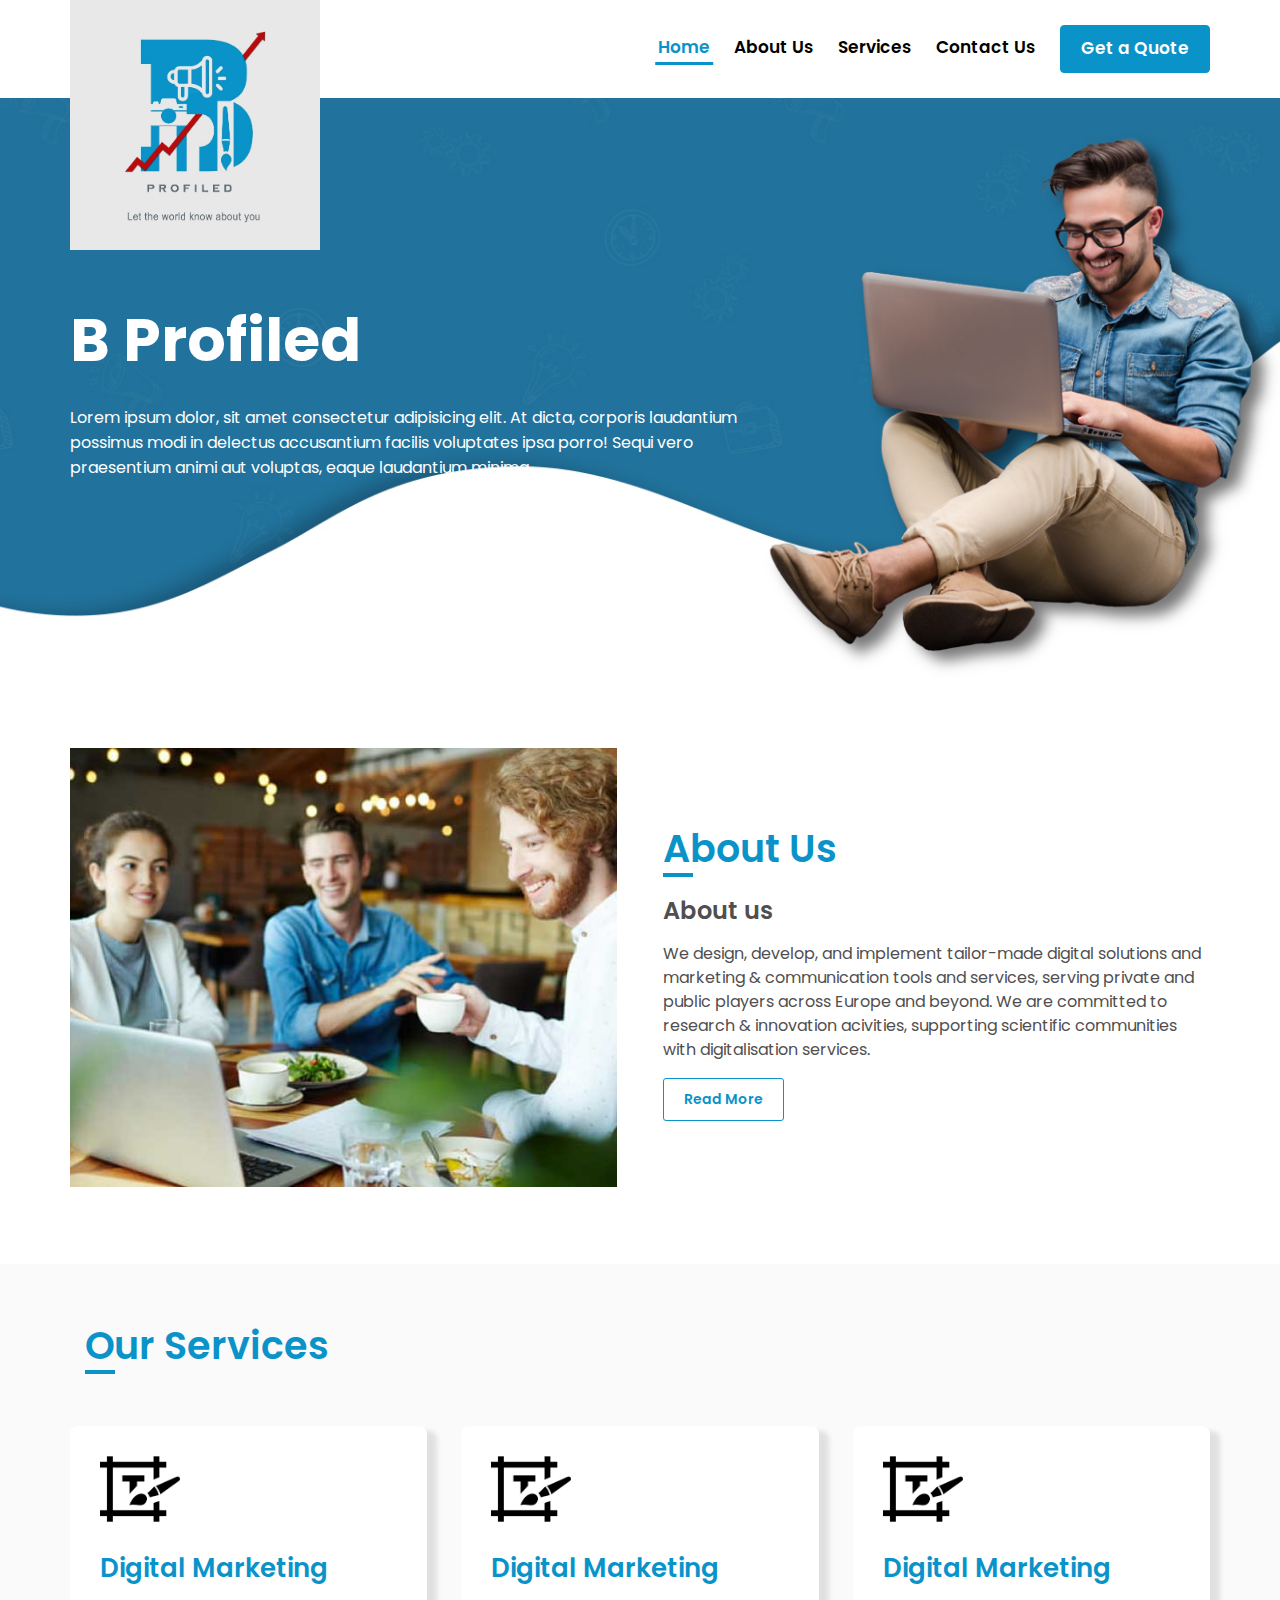
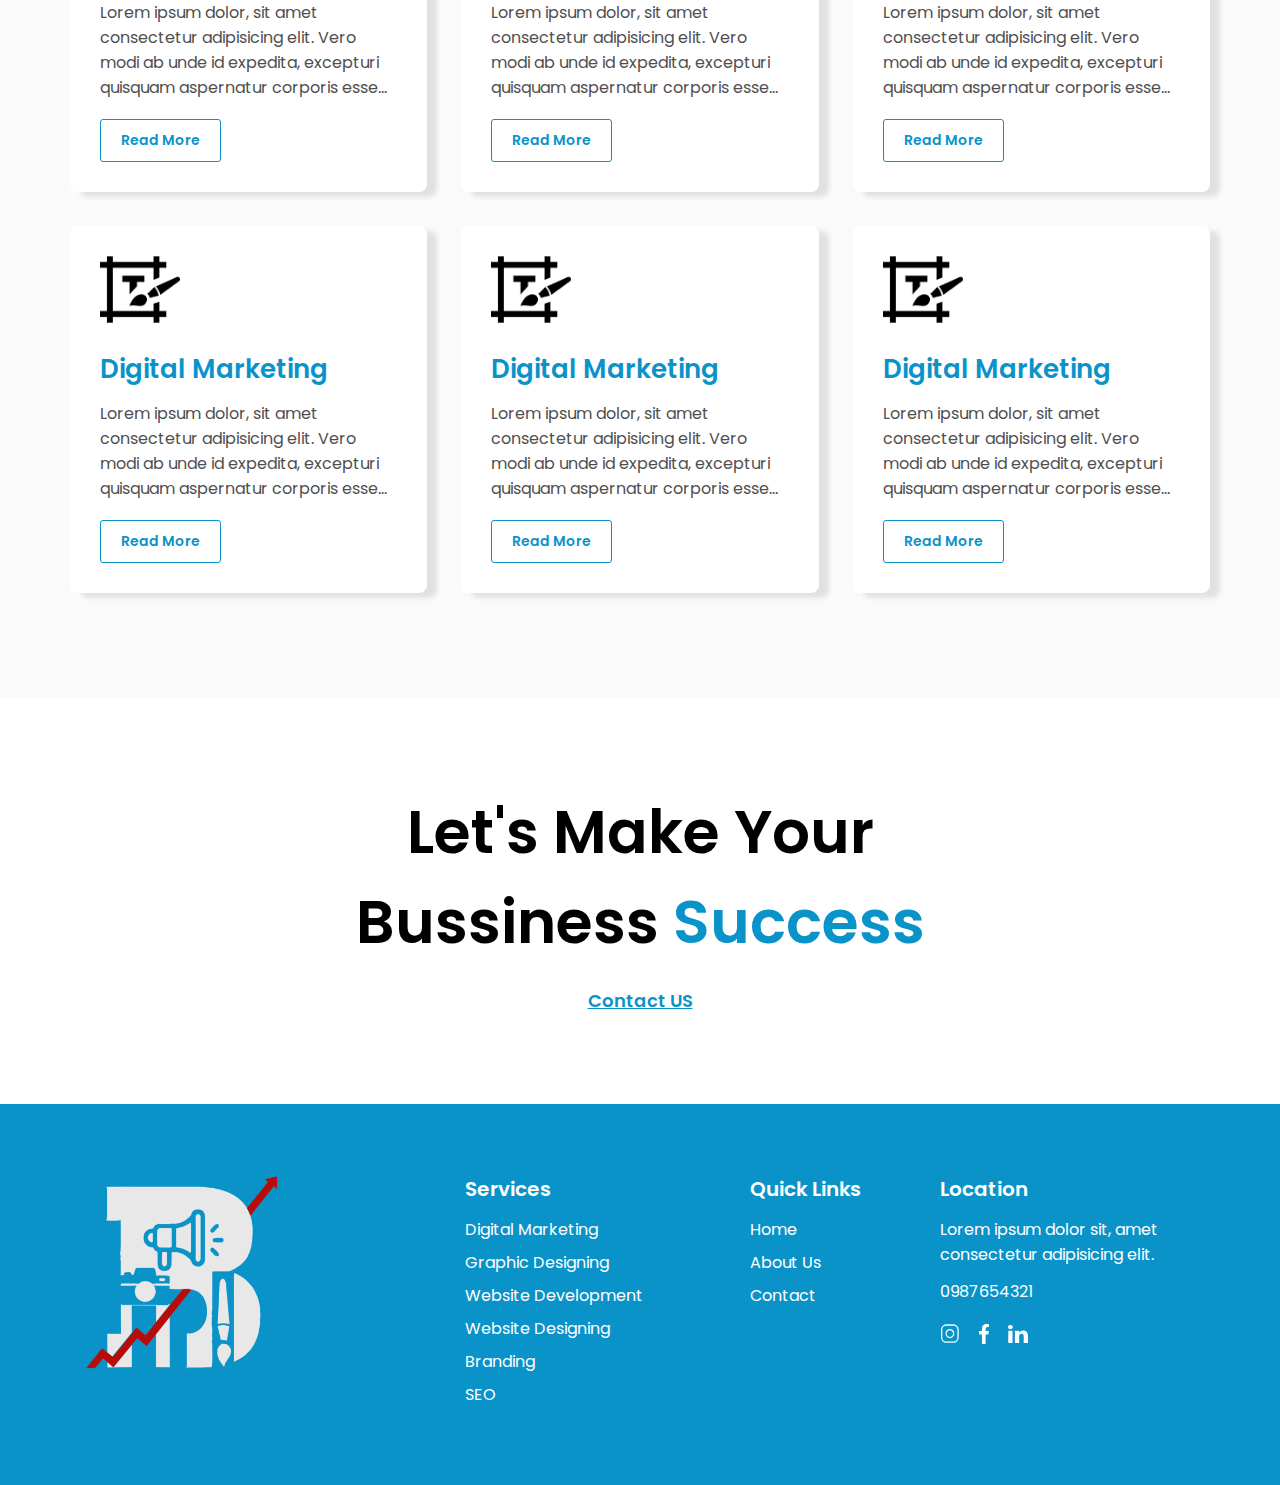
==== commit 49af043f: "g" ====
--- a/index.html
+++ b/index.html
@@ -22,7 +22,7 @@
                 <div class="header_right">
                     <div class="header_main">
                         <ul>
-                            <li class="nav_item">
+                            <li class="nav_item active">
                                 <a href="" class="nav_link">Home</a>
                             </li>
                             <li class="nav_item">
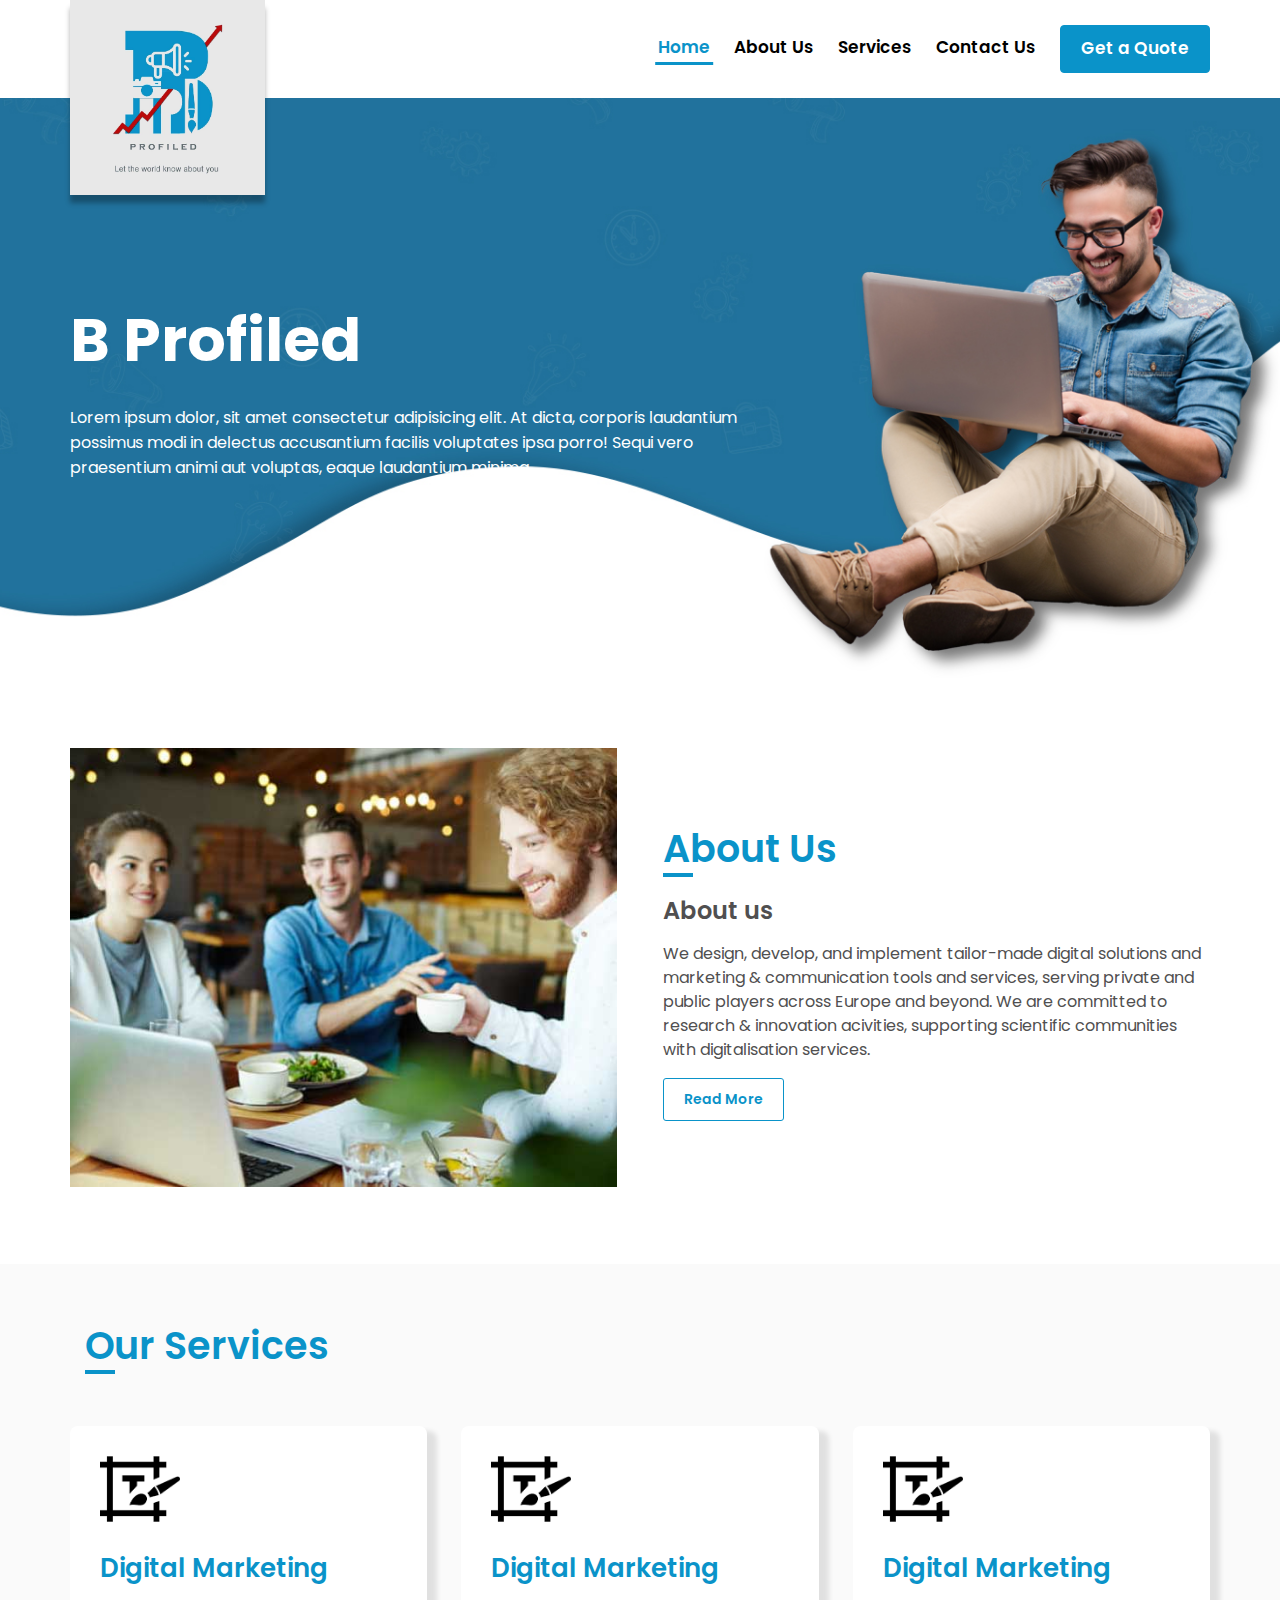
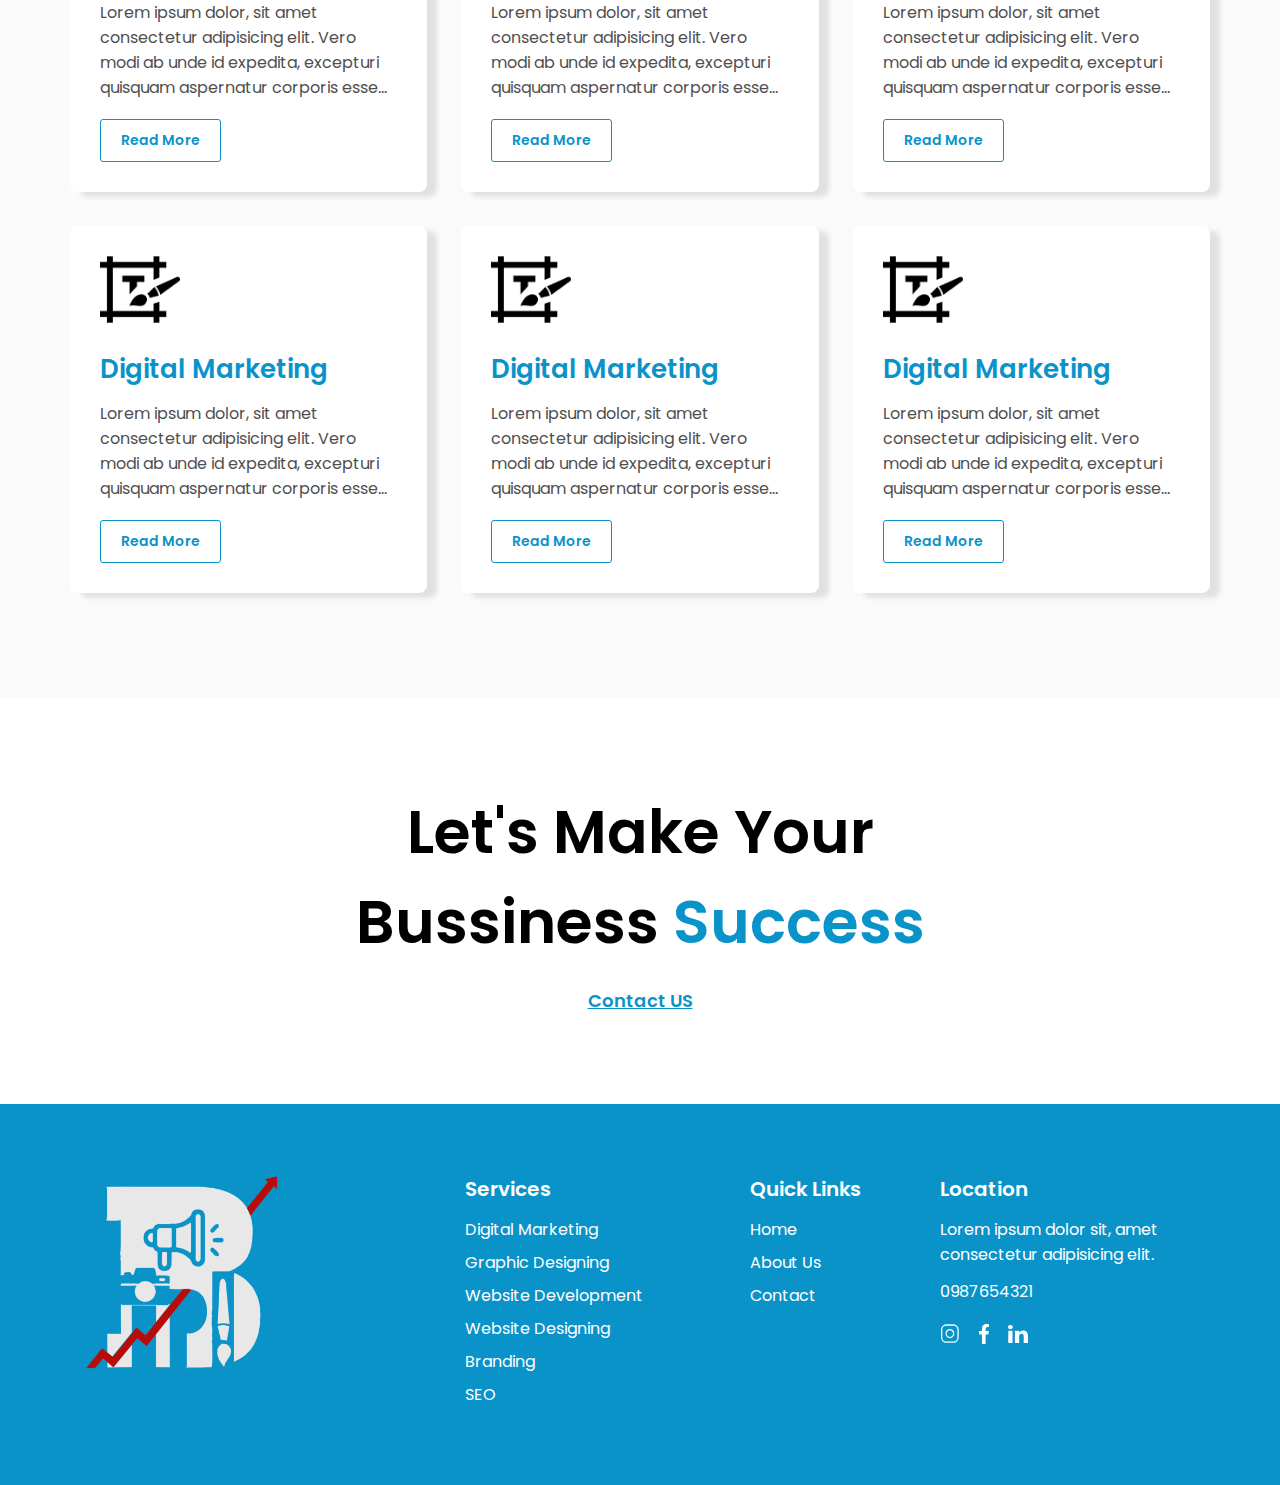
==== commit e880b93e: "vbvn" ====
--- a/index.html
+++ b/index.html
@@ -68,7 +68,7 @@
                         <h3>About us</h3>
                         <p>We design, develop, and implement tailor-made digital solutions and marketing & communication tools and services, serving private and public players across Europe and beyond. We are committed to research & innovation acivities, supporting scientific communities with digitalisation services.</p>
                         <a href="" class="read-more-btn">Read More</a>
-                    </div>                    
+                    </div>
                 </div>
             </div>
         </div>
--- a/assets/css/stylesheet.css
+++ b/assets/css/stylesheet.css
@@ -41,7 +41,8 @@
 
 /* -------------------------header--------------------------- */
 header.my_header { width: 100%;float: left;}
-header.my_header .brand_logo { width: 250px; position: absolute;left: 0;z-index: 1;}
+header.my_header .brand_logo { width: 195px; position: absolute;left: 0;z-index: 1;}
+header.my_header .brand_logo img {box-shadow: 0 8px 5px rgb(0 0 0 / 30%);}
 header.my_header .header_right {float: right;display: inline-block;padding: 25px 0;}
 header.my_header .header_row {justify-content: right;position: relative;}
 header.my_header .header_right .header_main ul {display: inline-block;width: auto;}
@@ -154,4 +155,23 @@
 .getin-touch .getin-form-wrapp .getin-col2 .map-wrapp iframe {width: 100%;max-height: 275px;border-radius: 8px;}
 .getin-touch .getin-form-wrapp .getin-col2 ul li {margin: 0 0 14px;}
 .getin-touch .getin-form-wrapp .getin-col2 ul li a {color: #000;}
-.getin-touch .getin-form-wrapp .getin-col2 ul li a:hover {color: #0a93c9;}+.getin-touch .getin-form-wrapp .getin-col2 ul li a:hover {color: #0a93c9;}
+
+
+
+.service-inner {padding: 70px 0;}
+.service-inner h2.title-common { margin: 0 0 30px;}
+.service-inner .service-inner-right { width: 40%;}
+.service-inner .service-inner-left {  width: 60%; padding: 0 55px 0 0;}
+.service-inner .service-inner-left .service-inner-img { margin: 0 0 23px;}
+.service-inner  p { font-size: 16px;  line-height: 24px;}
+.service-inner .service-inner-right .side-module {width: 100%;margin: 0 0 30px;}
+.service-inner .service-inner-right .side-module h3 { font-size: 24px;font-weight: 600; margin: 0 0 14px;}
+.service-inner .service-inner-right .side-module li {font-size: 16px; line-height: 24px;  padding: 15px 0 15px 25px; border-bottom: 1px solid #0a93c9;background: url('../images/list-icon.png') no-repeat left center;}
+.service-inner .service-inner-right .side-contacts li {font-size: 16px;line-height: 24px; padding: 0 0 0 25px; margin: 0 0 16px;}
+.service-inner .service-inner-right .side-contacts li a { color: #000;}
+.service-inner .service-inner-right .side-contacts li a:hover {color: #0a93c9;}
+.service-inner .service-inner-right .side-contacts li.mail{background: url('../images/mail-bluish-cyan-plain-icon.svg') no-repeat left center; background-size: 15px; background-position-y: 1px;}
+.service-inner .service-inner-right .side-contacts li.phone{background: url('../images/phone-bluish-cyan-plain-icon.svg') no-repeat left center;background-size: 15px; background-position-y: 1px;}
+.service-inner .service-inner-conten { width: 100%;}
+.service-inner .service-inner-row{margin: 0;}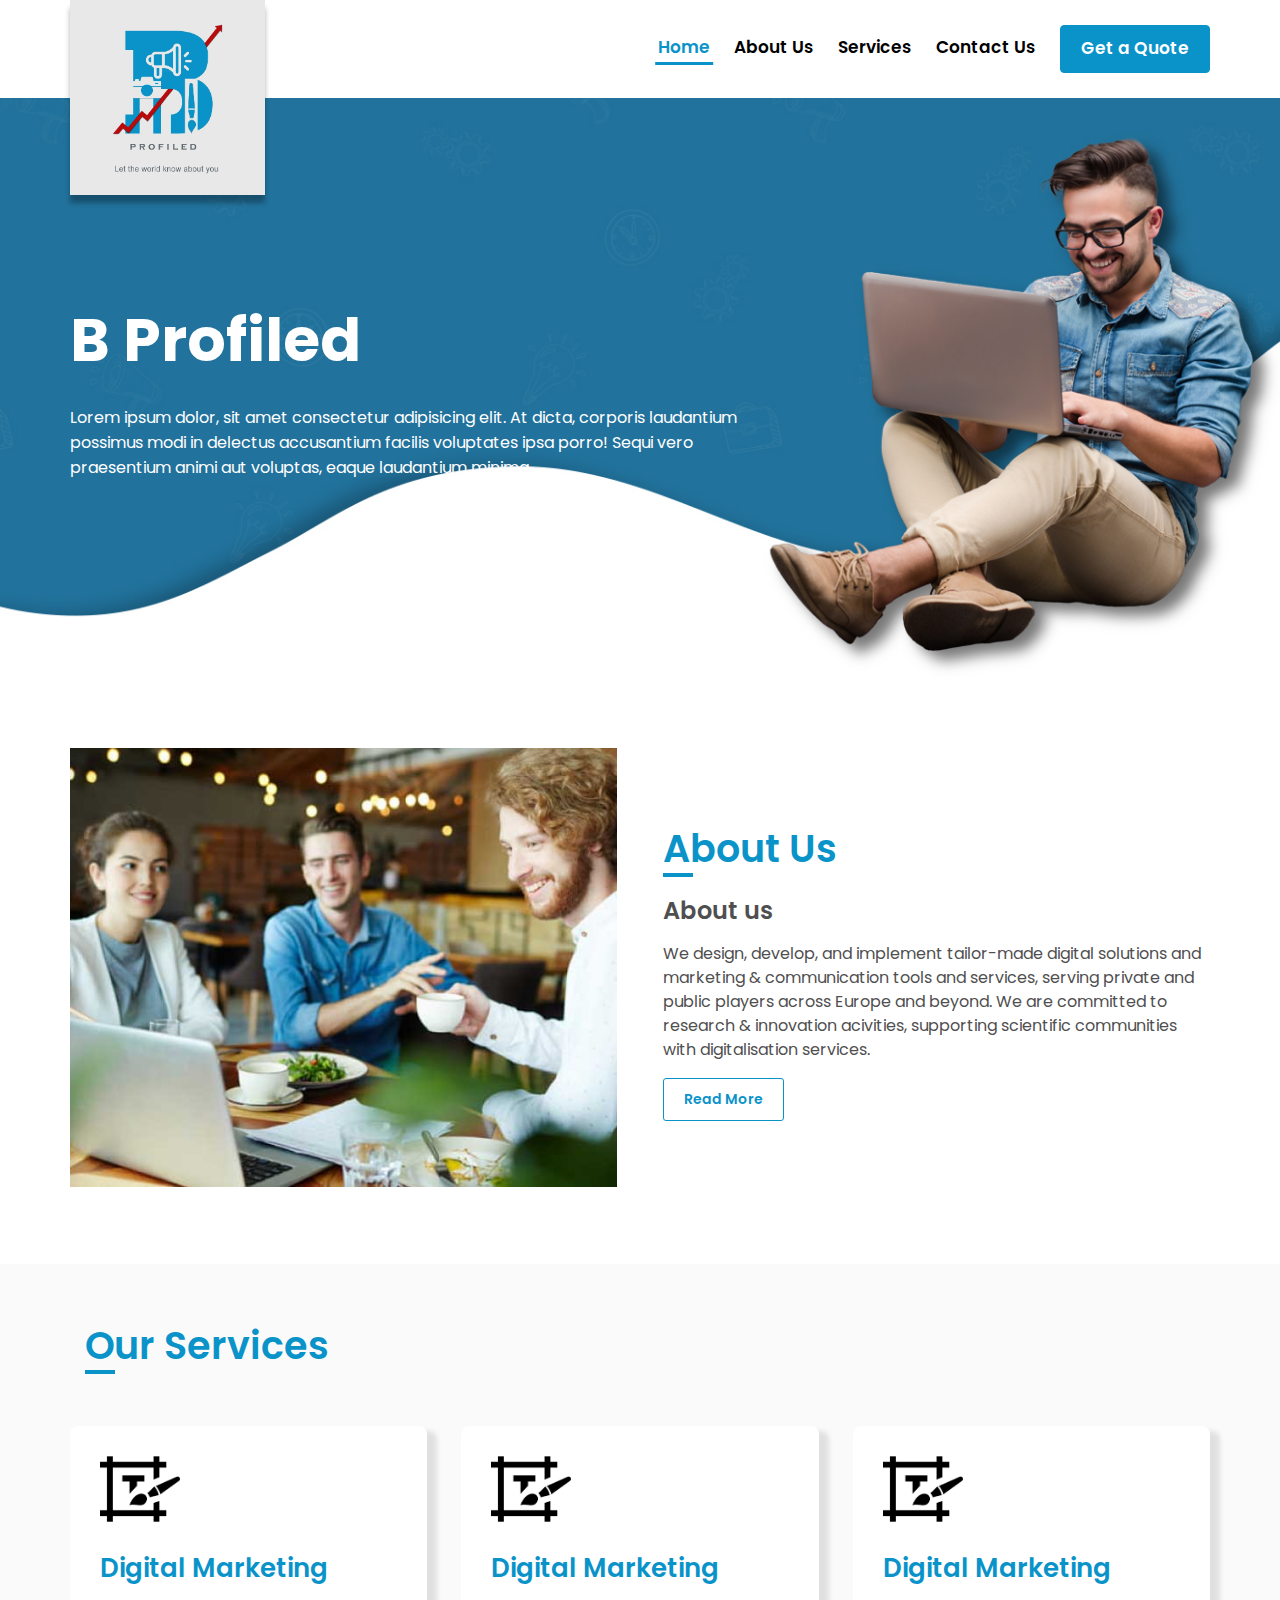
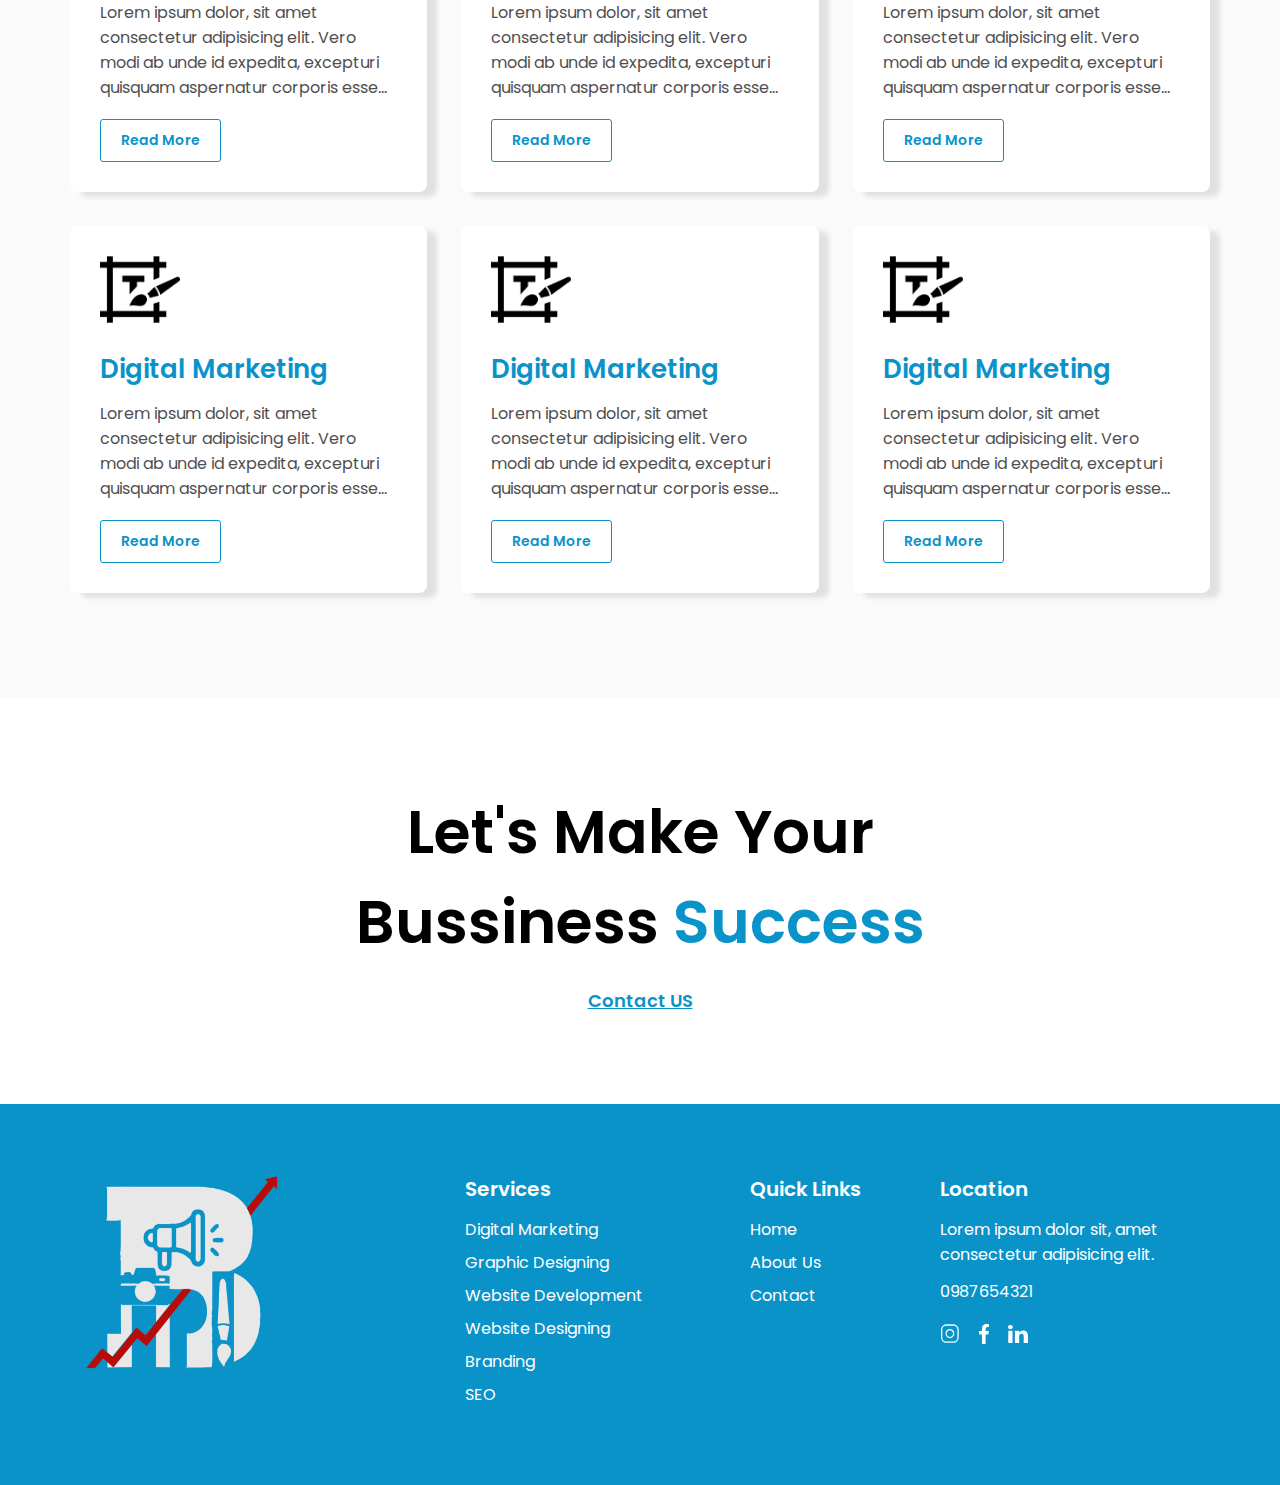
==== commit 0d1bfe2b: "sd" ====
--- a/index.html
+++ b/index.html
@@ -16,7 +16,7 @@
             <div class="row header_row">
                 <div class="brand_logo">
                     <a href="index.html">
-                        <img src="./assets/images/logo.jpg" alt="">
+                        <img src="./assets/images/header-logo.png" alt="">
                     </a>
                 </div>
                 <div class="header_right">
